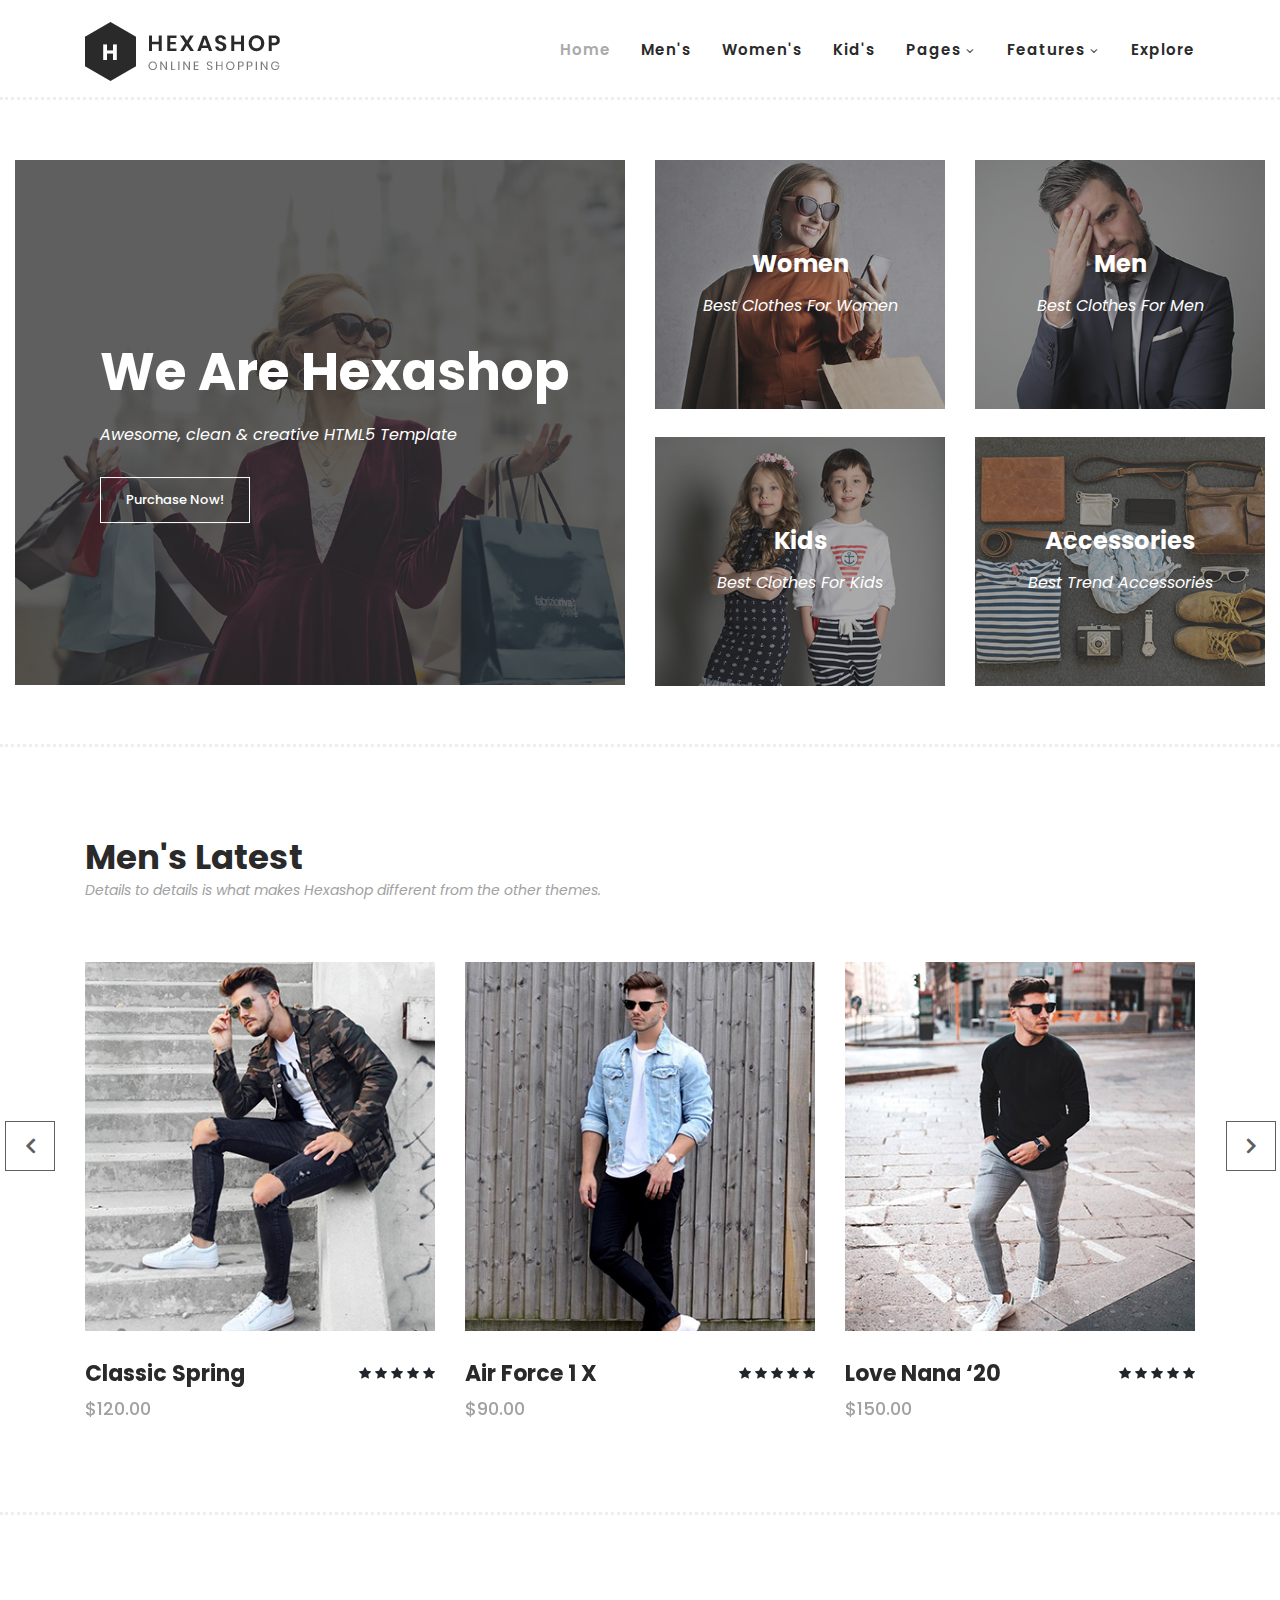
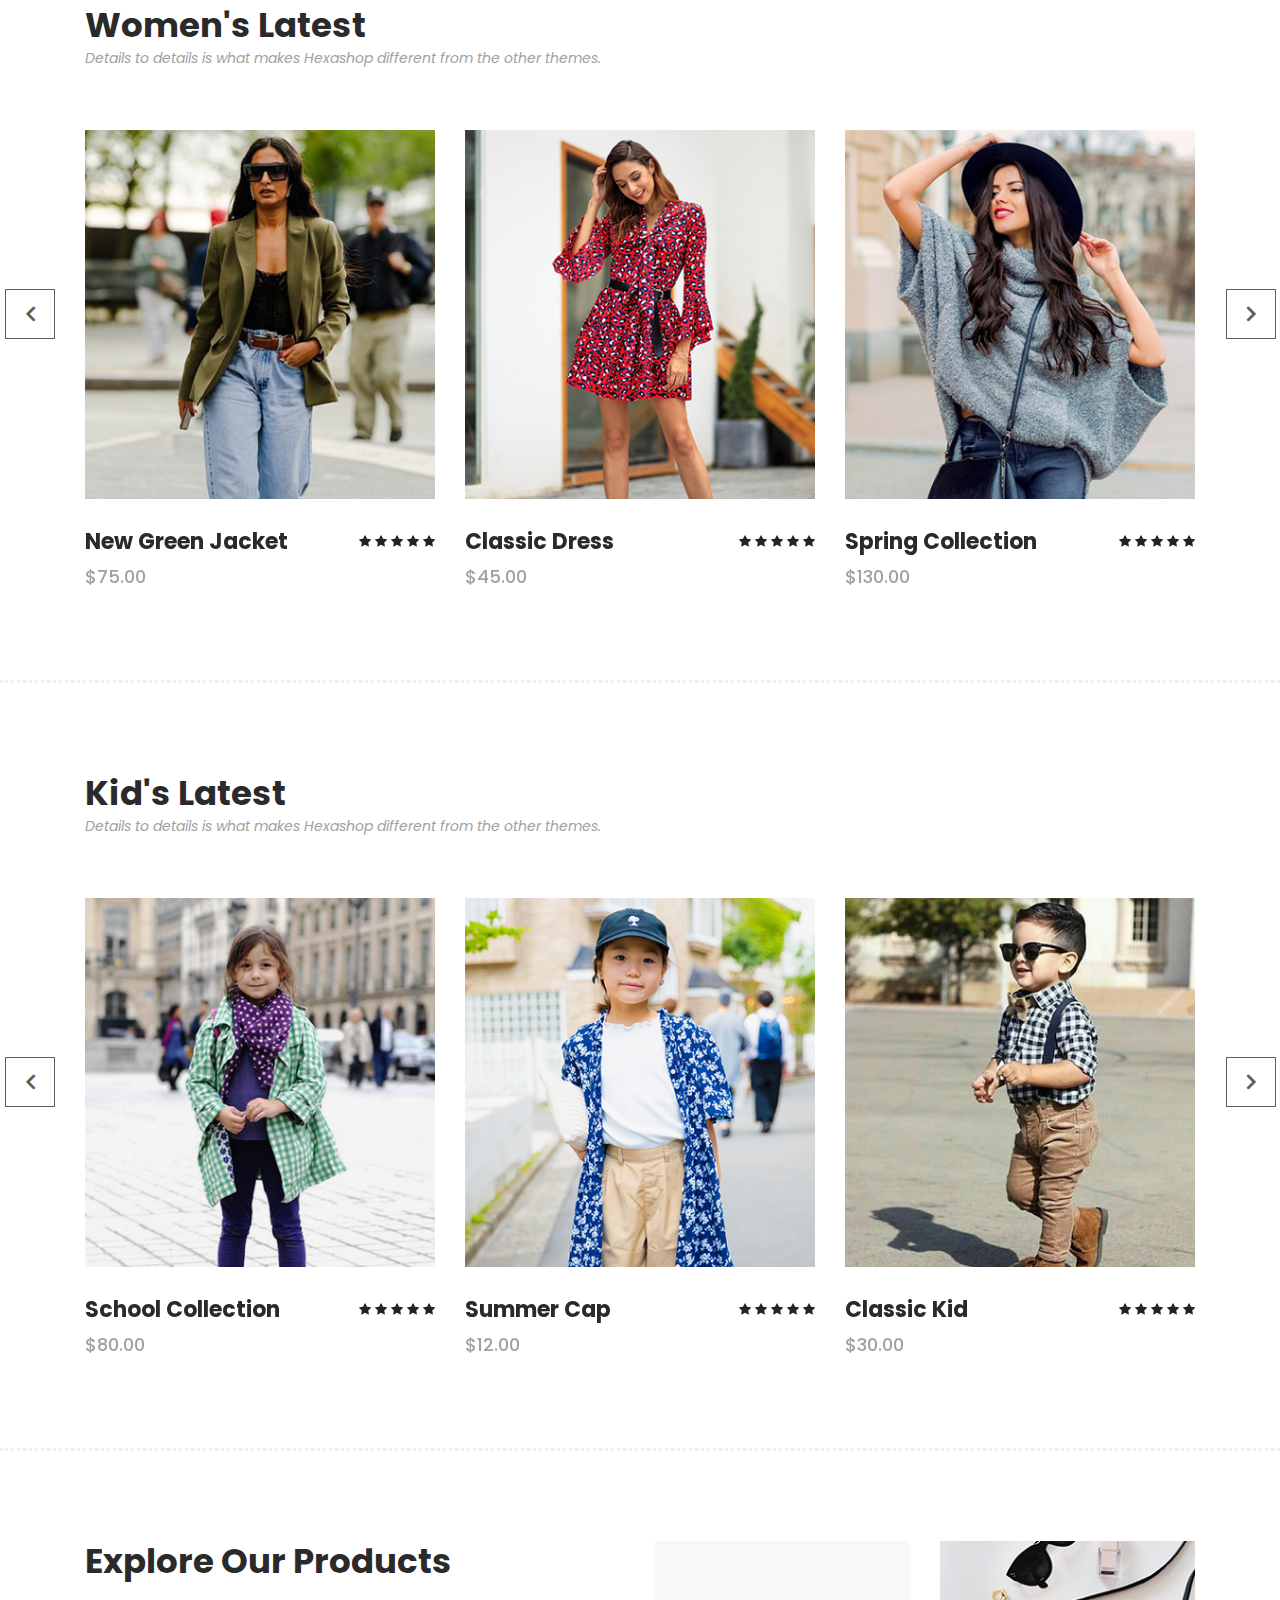
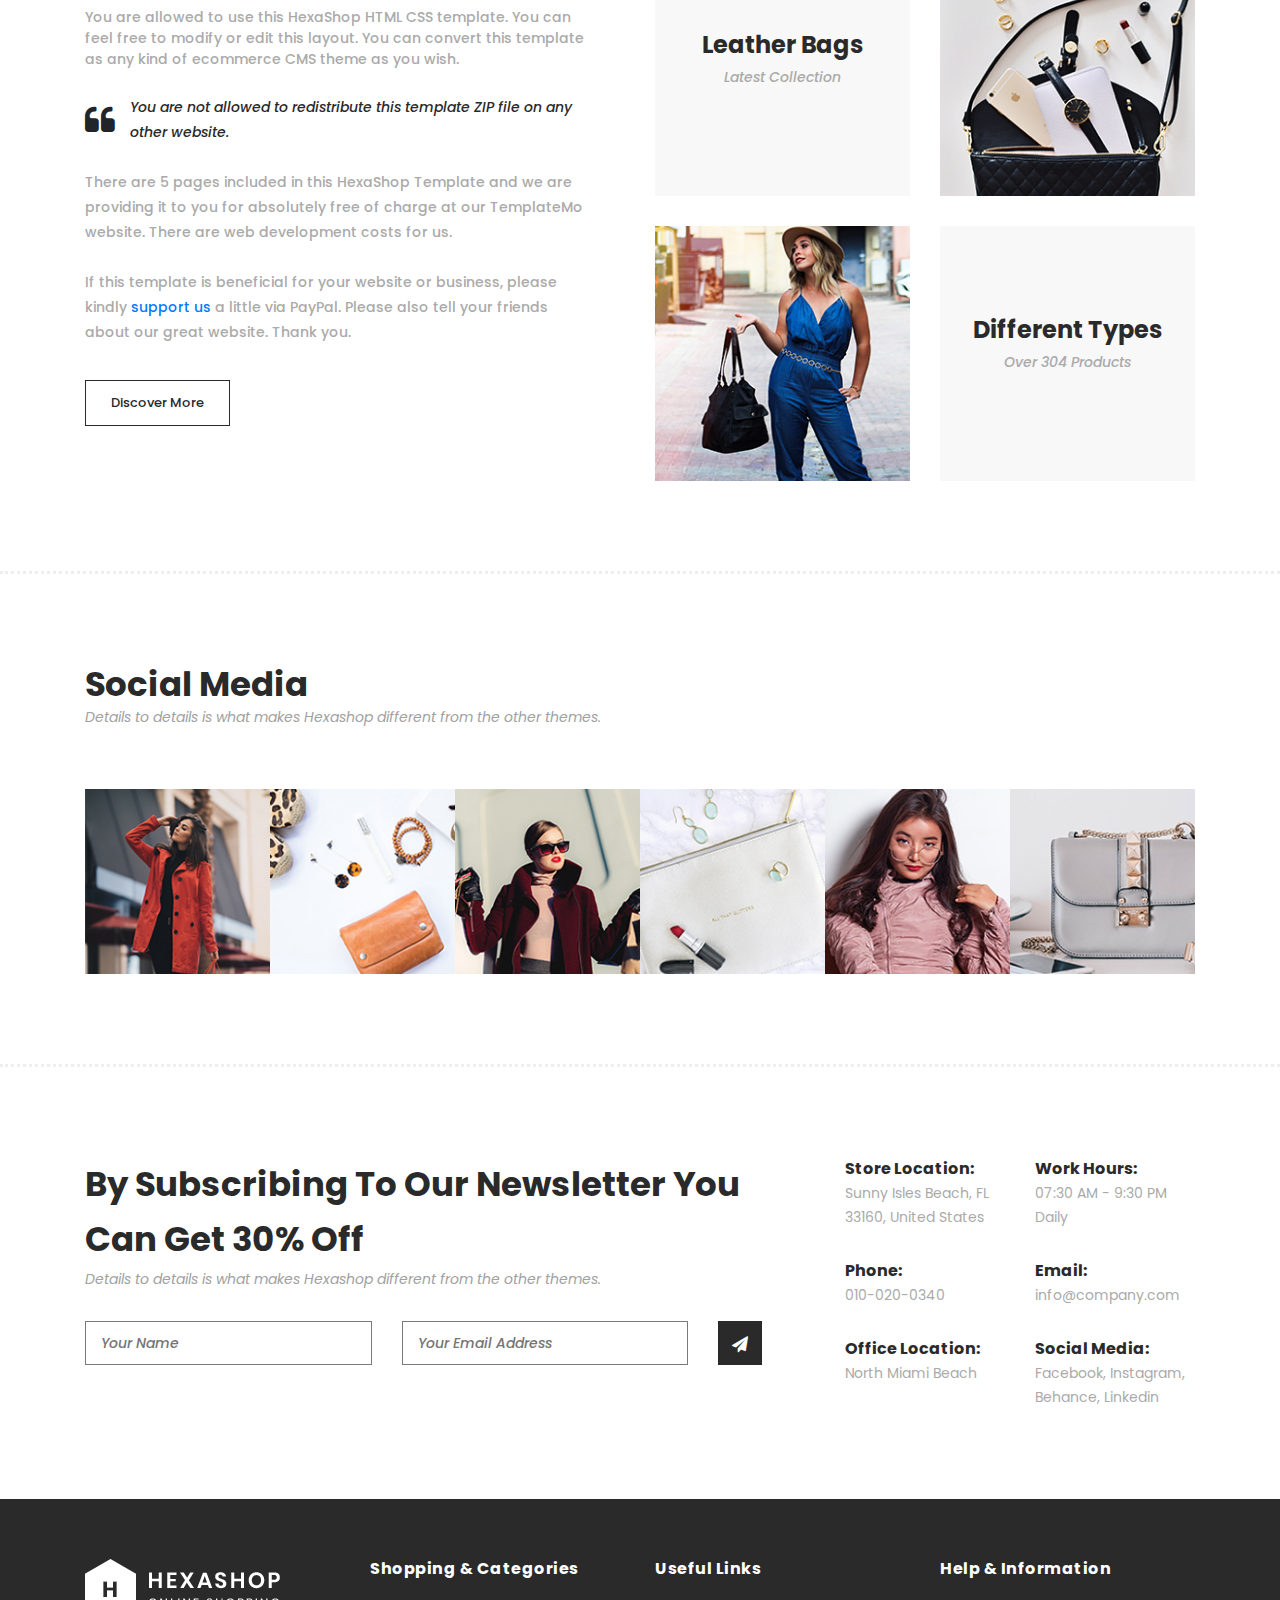
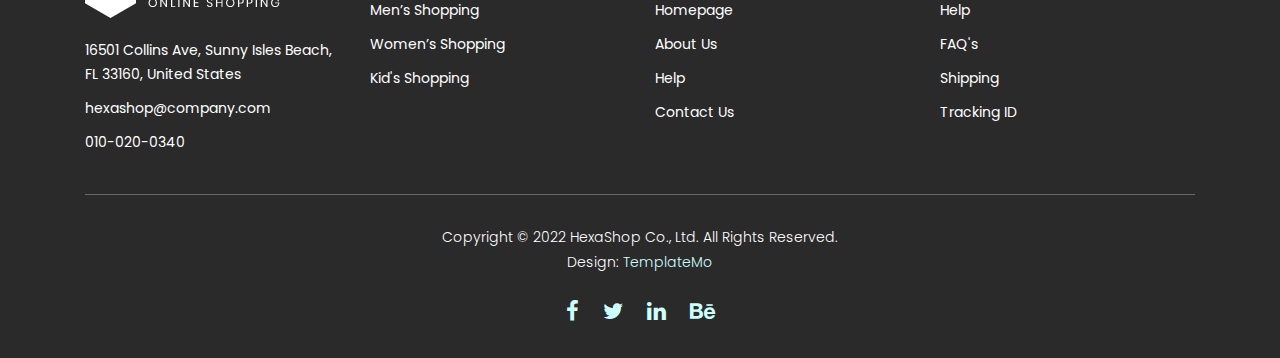
==== index.html @ 7d2a3f9d "first commit" ====
<!DOCTYPE html>
<html lang="en">

  <head>

    <meta charset="utf-8">
    <meta name="viewport" content="width=device-width, initial-scale=1, shrink-to-fit=no">
    <meta name="description" content="">
    <meta name="author" content="">
    <link href="https://fonts.googleapis.com/css?family=Poppins:100,200,300,400,500,600,700,800,900&display=swap" rel="stylesheet">

    <title>Hexashop Ecommerce HTML CSS Template</title>


    <!-- Additional CSS Files -->
    <link rel="stylesheet" type="text/css" href="assets/css/bootstrap.min.css">

    <link rel="stylesheet" type="text/css" href="assets/css/font-awesome.css">

    <link rel="stylesheet" href="assets/css/templatemo-hexashop.css">

    <link rel="stylesheet" href="assets/css/owl-carousel.css">

    <link rel="stylesheet" href="assets/css/lightbox.css">
<!--

TemplateMo 571 Hexashop

https://templatemo.com/tm-571-hexashop

-->
    </head>
    
    <body>
    
    <!-- ***** Preloader Start ***** -->
    <div id="preloader">
        <div class="jumper">
            <div></div>
            <div></div>
            <div></div>
        </div>
    </div>  
    <!-- ***** Preloader End ***** -->
    
    
    <!-- ***** Header Area Start ***** -->
    <header class="header-area header-sticky">
        <div class="container">
            <div class="row">
                <div class="col-12">
                    <nav class="main-nav">
                        <!-- ***** Logo Start ***** -->
                        <a href="index.html" class="logo">
                            <img src="assets/images/logo.png">
                        </a>
                        <!-- ***** Logo End ***** -->
                        <!-- ***** Menu Start ***** -->
                        <ul class="nav">
                            <li class="scroll-to-section"><a href="#top" class="active">Home</a></li>
                            <li class="scroll-to-section"><a href="#men">Men's</a></li>
                            <li class="scroll-to-section"><a href="#women">Women's</a></li>
                            <li class="scroll-to-section"><a href="#kids">Kid's</a></li>
                            <li class="submenu">
                                <a href="javascript:;">Pages</a>
                                <ul>
                                    <li><a href="about.html">About Us</a></li>
                                    <li><a href="products.html">Products</a></li>
                                    <li><a href="single-product.html">Single Product</a></li>
                                    <li><a href="contact.html">Contact Us</a></li>
                                </ul>
                            </li>
                            <li class="submenu">
                                <a href="javascript:;">Features</a>
                                <ul>
                                    <li><a href="#">Features Page 1</a></li>
                                    <li><a href="#">Features Page 2</a></li>
                                    <li><a href="#">Features Page 3</a></li>
                                    <li><a rel="nofollow" href="https://templatemo.com/page/4" target="_blank">Template Page 4</a></li>
                                </ul>
                            </li>
                            <li class="scroll-to-section"><a href="#explore">Explore</a></li>
                        </ul>        
                        <a class='menu-trigger'>
                            <span>Menu</span>
                        </a>
                        <!-- ***** Menu End ***** -->
                    </nav>
                </div>
            </div>
        </div>
    </header>
    <!-- ***** Header Area End ***** -->

    <!-- ***** Main Banner Area Start ***** -->
    <div class="main-banner" id="top">
        <div class="container-fluid">
            <div class="row">
                <div class="col-lg-6">
                    <div class="left-content">
                        <div class="thumb">
                            <div class="inner-content">
                                <h4>We Are Hexashop</h4>
                                <span>Awesome, clean &amp; creative HTML5 Template</span>
                                <div class="main-border-button">
                                    <a href="#">Purchase Now!</a>
                                </div>
                            </div>
                            <img src="assets/images/left-banner-image.jpg" alt="">
                        </div>
                    </div>
                </div>
                <div class="col-lg-6">
                    <div class="right-content">
                        <div class="row">
                            <div class="col-lg-6">
                                <div class="right-first-image">
                                    <div class="thumb">
                                        <div class="inner-content">
                                            <h4>Women</h4>
                                            <span>Best Clothes For Women</span>
                                        </div>
                                        <div class="hover-content">
                                            <div class="inner">
                                                <h4>Women</h4>
                                                <p>Lorem ipsum dolor sit amet, conservisii ctetur adipiscing elit incid.</p>
                                                <div class="main-border-button">
                                                    <a href="#">Discover More</a>
                                                </div>
                                            </div>
                                        </div>
                                        <img src="assets/images/baner-right-image-01.jpg">
                                    </div>
                                </div>
                            </div>
                            <div class="col-lg-6">
                                <div class="right-first-image">
                                    <div class="thumb">
                                        <div class="inner-content">
                                            <h4>Men</h4>
                                            <span>Best Clothes For Men</span>
                                        </div>
                                        <div class="hover-content">
                                            <div class="inner">
                                                <h4>Men</h4>
                                                <p>Lorem ipsum dolor sit amet, conservisii ctetur adipiscing elit incid.</p>
                                                <div class="main-border-button">
                                                    <a href="#">Discover More</a>
                                                </div>
                                            </div>
                                        </div>
                                        <img src="assets/images/baner-right-image-02.jpg">
                                    </div>
                                </div>
                            </div>
                            <div class="col-lg-6">
                                <div class="right-first-image">
                                    <div class="thumb">
                                        <div class="inner-content">
                                            <h4>Kids</h4>
                                            <span>Best Clothes For Kids</span>
                                        </div>
                                        <div class="hover-content">
                                            <div class="inner">
                                                <h4>Kids</h4>
                                                <p>Lorem ipsum dolor sit amet, conservisii ctetur adipiscing elit incid.</p>
                                                <div class="main-border-button">
                                                    <a href="#">Discover More</a>
                                                </div>
                                            </div>
                                        </div>
                                        <img src="assets/images/baner-right-image-03.jpg">
                                    </div>
                                </div>
                            </div>
                            <div class="col-lg-6">
                                <div class="right-first-image">
                                    <div class="thumb">
                                        <div class="inner-content">
                                            <h4>Accessories</h4>
                                            <span>Best Trend Accessories</span>
                                        </div>
                                        <div class="hover-content">
                                            <div class="inner">
                                                <h4>Accessories</h4>
                                                <p>Lorem ipsum dolor sit amet, conservisii ctetur adipiscing elit incid.</p>
                                                <div class="main-border-button">
                                                    <a href="#">Discover More</a>
                                                </div>
                                            </div>
                                        </div>
                                        <img src="assets/images/baner-right-image-04.jpg">
                                    </div>
                                </div>
                            </div>
                        </div>
                    </div>
                </div>
            </div>
        </div>
    </div>
    <!-- ***** Main Banner Area End ***** -->

    <!-- ***** Men Area Starts ***** -->
    <section class="section" id="men">
        <div class="container">
            <div class="row">
                <div class="col-lg-6">
                    <div class="section-heading">
                        <h2>Men's Latest</h2>
                        <span>Details to details is what makes Hexashop different from the other themes.</span>
                    </div>
                </div>
            </div>
        </div>
        <div class="container">
            <div class="row">
                <div class="col-lg-12">
                    <div class="men-item-carousel">
                        <div class="owl-men-item owl-carousel">
                            <div class="item">
                                <div class="thumb">
                                    <div class="hover-content">
                                        <ul>
                                            <li><a href="single-product.html"><i class="fa fa-eye"></i></a></li>
                                            <li><a href="single-product.html"><i class="fa fa-star"></i></a></li>
                                            <li><a href="single-product.html"><i class="fa fa-shopping-cart"></i></a></li>
                                        </ul>
                                    </div>
                                    <img src="assets/images/men-01.jpg" alt="">
                                </div>
                                <div class="down-content">
                                    <h4>Classic Spring</h4>
                                    <span>$120.00</span>
                                    <ul class="stars">
                                        <li><i class="fa fa-star"></i></li>
                                        <li><i class="fa fa-star"></i></li>
                                        <li><i class="fa fa-star"></i></li>
                                        <li><i class="fa fa-star"></i></li>
                                        <li><i class="fa fa-star"></i></li>
                                    </ul>
                                </div>
                            </div>
                            <div class="item">
                                <div class="thumb">
                                    <div class="hover-content">
                                        <ul>
                                            <li><a href="single-product.html"><i class="fa fa-eye"></i></a></li>
                                            <li><a href="single-product.html"><i class="fa fa-star"></i></a></li>
                                            <li><a href="single-product.html"><i class="fa fa-shopping-cart"></i></a></li>
                                        </ul>
                                    </div>
                                    <img src="assets/images/men-02.jpg" alt="">
                                </div>
                                <div class="down-content">
                                    <h4>Air Force 1 X</h4>
                                    <span>$90.00</span>
                                    <ul class="stars">
                                        <li><i class="fa fa-star"></i></li>
                                        <li><i class="fa fa-star"></i></li>
                                        <li><i class="fa fa-star"></i></li>
                                        <li><i class="fa fa-star"></i></li>
                                        <li><i class="fa fa-star"></i></li>
                                    </ul>
                                </div>
                            </div>
                            <div class="item">
                                <div class="thumb">
                                    <div class="hover-content">
                                        <ul>
                                            <li><a href="single-product.html"><i class="fa fa-eye"></i></a></li>
                                            <li><a href="single-product.html"><i class="fa fa-star"></i></a></li>
                                            <li><a href="single-product.html"><i class="fa fa-shopping-cart"></i></a></li>
                                        </ul>
                                    </div>
                                    <img src="assets/images/men-03.jpg" alt="">
                                </div>
                                <div class="down-content">
                                    <h4>Love Nana ‘20</h4>
                                    <span>$150.00</span>
                                    <ul class="stars">
                                        <li><i class="fa fa-star"></i></li>
                                        <li><i class="fa fa-star"></i></li>
                                        <li><i class="fa fa-star"></i></li>
                                        <li><i class="fa fa-star"></i></li>
                                        <li><i class="fa fa-star"></i></li>
                                    </ul>
                                </div>
                            </div>
                            <div class="item">
                                <div class="thumb">
                                    <div class="hover-content">
                                        <ul>
                                            <li><a href="single-product.html"><i class="fa fa-eye"></i></a></li>
                                            <li><a href="single-product.html"><i class="fa fa-star"></i></a></li>
                                            <li><a href="single-product.html"><i class="fa fa-shopping-cart"></i></a></li>
                                        </ul>
                                    </div>
                                    <img src="assets/images/men-01.jpg" alt="">
                                </div>
                                <div class="down-content">
                                    <h4>Classic Spring</h4>
                                    <span>$120.00</span>
                                    <ul class="stars">
                                        <li><i class="fa fa-star"></i></li>
                                        <li><i class="fa fa-star"></i></li>
                                        <li><i class="fa fa-star"></i></li>
                                        <li><i class="fa fa-star"></i></li>
                                        <li><i class="fa fa-star"></i></li>
                                    </ul>
                                </div>
                            </div>
                        </div>
                    </div>
                </div>
            </div>
        </div>
    </section>
    <!-- ***** Men Area Ends ***** -->

    <!-- ***** Women Area Starts ***** -->
    <section class="section" id="women">
        <div class="container">
            <div class="row">
                <div class="col-lg-6">
                    <div class="section-heading">
                        <h2>Women's Latest</h2>
                        <span>Details to details is what makes Hexashop different from the other themes.</span>
                    </div>
                </div>
            </div>
        </div>
        <div class="container">
            <div class="row">
                <div class="col-lg-12">
                    <div class="women-item-carousel">
                        <div class="owl-women-item owl-carousel">
                            <div class="item">
                                <div class="thumb">
                                    <div class="hover-content">
                                        <ul>
                                            <li><a href="single-product.html"><i class="fa fa-eye"></i></a></li>
                                            <li><a href="single-product.html"><i class="fa fa-star"></i></a></li>
                                            <li><a href="single-product.html"><i class="fa fa-shopping-cart"></i></a></li>
                                        </ul>
                                    </div>
                                    <img src="assets/images/women-01.jpg" alt="">
                                </div>
                                <div class="down-content">
                                    <h4>New Green Jacket</h4>
                                    <span>$75.00</span>
                                    <ul class="stars">
                                        <li><i class="fa fa-star"></i></li>
                                        <li><i class="fa fa-star"></i></li>
                                        <li><i class="fa fa-star"></i></li>
                                        <li><i class="fa fa-star"></i></li>
                                        <li><i class="fa fa-star"></i></li>
                                    </ul>
                                </div>
                            </div>
                            <div class="item">
                                <div class="thumb">
                                    <div class="hover-content">
                                        <ul>
                                            <li><a href="single-product.html"><i class="fa fa-eye"></i></a></li>
                                            <li><a href="single-product.html"><i class="fa fa-star"></i></a></li>
                                            <li><a href="single-product.html"><i class="fa fa-shopping-cart"></i></a></li>
                                        </ul>
                                    </div>
                                    <img src="assets/images/women-02.jpg" alt="">
                                </div>
                                <div class="down-content">
                                    <h4>Classic Dress</h4>
                                    <span>$45.00</span>
                                    <ul class="stars">
                                        <li><i class="fa fa-star"></i></li>
                                        <li><i class="fa fa-star"></i></li>
                                        <li><i class="fa fa-star"></i></li>
                                        <li><i class="fa fa-star"></i></li>
                                        <li><i class="fa fa-star"></i></li>
                                    </ul>
                                </div>
                            </div>
                            <div class="item">
                                <div class="thumb">
                                    <div class="hover-content">
                                        <ul>
                                            <li><a href="single-product.html"><i class="fa fa-eye"></i></a></li>
                                            <li><a href="single-product.html"><i class="fa fa-star"></i></a></li>
                                            <li><a href="single-product.html"><i class="fa fa-shopping-cart"></i></a></li>
                                        </ul>
                                    </div>
                                    <img src="assets/images/women-03.jpg" alt="">
                                </div>
                                <div class="down-content">
                                    <h4>Spring Collection</h4>
                                    <span>$130.00</span>
                                    <ul class="stars">
                                        <li><i class="fa fa-star"></i></li>
                                        <li><i class="fa fa-star"></i></li>
                                        <li><i class="fa fa-star"></i></li>
                                        <li><i class="fa fa-star"></i></li>
                                        <li><i class="fa fa-star"></i></li>
                                    </ul>
                                </div>
                            </div>
                            <div class="item">
                                <div class="thumb">
                                    <div class="hover-content">
                                        <ul>
                                            <li><a href="single-product.html"><i class="fa fa-eye"></i></a></li>
                                            <li><a href="single-product.html"><i class="fa fa-star"></i></a></li>
                                            <li><a href="single-product.html"><i class="fa fa-shopping-cart"></i></a></li>
                                        </ul>
                                    </div>
                                    <img src="assets/images/women-01.jpg" alt="">
                                </div>
                                <div class="down-content">
                                    <h4>Classic Spring</h4>
                                    <span>$120.00</span>
                                    <ul class="stars">
                                        <li><i class="fa fa-star"></i></li>
                                        <li><i class="fa fa-star"></i></li>
                                        <li><i class="fa fa-star"></i></li>
                                        <li><i class="fa fa-star"></i></li>
                                        <li><i class="fa fa-star"></i></li>
                                    </ul>
                                </div>
                            </div>
                        </div>
                    </div>
                </div>
            </div>
        </div>
    </section>
    <!-- ***** Women Area Ends ***** -->

    <!-- ***** Kids Area Starts ***** -->
    <section class="section" id="kids">
        <div class="container">
            <div class="row">
                <div class="col-lg-6">
                    <div class="section-heading">
                        <h2>Kid's Latest</h2>
                        <span>Details to details is what makes Hexashop different from the other themes.</span>
                    </div>
                </div>
            </div>
        </div>
        <div class="container">
            <div class="row">
                <div class="col-lg-12">
                    <div class="kid-item-carousel">
                        <div class="owl-kid-item owl-carousel">
                            <div class="item">
                                <div class="thumb">
                                    <div class="hover-content">
                                        <ul>
                                            <li><a href="single-product.html"><i class="fa fa-eye"></i></a></li>
                                            <li><a href="single-product.html"><i class="fa fa-star"></i></a></li>
                                            <li><a href="single-product.html"><i class="fa fa-shopping-cart"></i></a></li>
                                        </ul>
                                    </div>
                                    <img src="assets/images/kid-01.jpg" alt="">
                                </div>
                                <div class="down-content">
                                    <h4>School Collection</h4>
                                    <span>$80.00</span>
                                    <ul class="stars">
                                        <li><i class="fa fa-star"></i></li>
                                        <li><i class="fa fa-star"></i></li>
                                        <li><i class="fa fa-star"></i></li>
                                        <li><i class="fa fa-star"></i></li>
                                        <li><i class="fa fa-star"></i></li>
                                    </ul>
                                </div>
                            </div>
                            <div class="item">
                                <div class="thumb">
                                    <div class="hover-content">
                                        <ul>
                                            <li><a href="single-product.html"><i class="fa fa-eye"></i></a></li>
                                            <li><a href="single-product.html"><i class="fa fa-star"></i></a></li>
                                            <li><a href="single-product.html"><i class="fa fa-shopping-cart"></i></a></li>
                                        </ul>
                                    </div>
                                    <img src="assets/images/kid-02.jpg" alt="">
                                </div>
                                <div class="down-content">
                                    <h4>Summer Cap</h4>
                                    <span>$12.00</span>
                                    <ul class="stars">
                                        <li><i class="fa fa-star"></i></li>
                                        <li><i class="fa fa-star"></i></li>
                                        <li><i class="fa fa-star"></i></li>
                                        <li><i class="fa fa-star"></i></li>
                                        <li><i class="fa fa-star"></i></li>
                                    </ul>
                                </div>
                            </div>
                            <div class="item">
                                <div class="thumb">
                                    <div class="hover-content">
                                        <ul>
                                            <li><a href="single-product.html"><i class="fa fa-eye"></i></a></li>
                                            <li><a href="single-product.html"><i class="fa fa-star"></i></a></li>
                                            <li><a href="single-product.html"><i class="fa fa-shopping-cart"></i></a></li>
                                        </ul>
                                    </div>
                                    <img src="assets/images/kid-03.jpg" alt="">
                                </div>
                                <div class="down-content">
                                    <h4>Classic Kid</h4>
                                    <span>$30.00</span>
                                    <ul class="stars">
                                        <li><i class="fa fa-star"></i></li>
                                        <li><i class="fa fa-star"></i></li>
                                        <li><i class="fa fa-star"></i></li>
                                        <li><i class="fa fa-star"></i></li>
                                        <li><i class="fa fa-star"></i></li>
                                    </ul>
                                </div>
                            </div>
                            <div class="item">
                                <div class="thumb">
                                    <div class="hover-content">
                                        <ul>
                                            <li><a href="single-product.html"><i class="fa fa-eye"></i></a></li>
                                            <li><a href="single-product.html"><i class="fa fa-star"></i></a></li>
                                            <li><a href="single-product.html"><i class="fa fa-shopping-cart"></i></a></li>
                                        </ul>
                                    </div>
                                    <img src="assets/images/kid-01.jpg" alt="">
                                </div>
                                <div class="down-content">
                                    <h4>Classic Spring</h4>
                                    <span>$120.00</span>
                                    <ul class="stars">
                                        <li><i class="fa fa-star"></i></li>
                                        <li><i class="fa fa-star"></i></li>
                                        <li><i class="fa fa-star"></i></li>
                                        <li><i class="fa fa-star"></i></li>
                                        <li><i class="fa fa-star"></i></li>
                                    </ul>
                                </div>
                            </div>
                        </div>
                    </div>
                </div>
            </div>
        </div>
    </section>
    <!-- ***** Kids Area Ends ***** -->

    <!-- ***** Explore Area Starts ***** -->
    <section class="section" id="explore">
        <div class="container">
            <div class="row">
                <div class="col-lg-6">
                    <div class="left-content">
                        <h2>Explore Our Products</h2>
                        <span>You are allowed to use this HexaShop HTML CSS template. You can feel free to modify or edit this layout. You can convert this template as any kind of ecommerce CMS theme as you wish.</span>
                        <div class="quote">
                            <i class="fa fa-quote-left"></i><p>You are not allowed to redistribute this template ZIP file on any other website.</p>
                        </div>
                        <p>There are 5 pages included in this HexaShop Template and we are providing it to you for absolutely free of charge at our TemplateMo website. There are web development costs for us.</p>
                        <p>If this template is beneficial for your website or business, please kindly <a rel="nofollow" href="https://paypal.me/templatemo" target="_blank">support us</a> a little via PayPal. Please also tell your friends about our great website. Thank you.</p>
                        <div class="main-border-button">
                            <a href="products.html">Discover More</a>
                        </div>
                    </div>
                </div>
                <div class="col-lg-6">
                    <div class="right-content">
                        <div class="row">
                            <div class="col-lg-6">
                                <div class="leather">
                                    <h4>Leather Bags</h4>
                                    <span>Latest Collection</span>
                                </div>
                            </div>
                            <div class="col-lg-6">
                                <div class="first-image">
                                    <img src="assets/images/explore-image-01.jpg" alt="">
                                </div>
                            </div>
                            <div class="col-lg-6">
                                <div class="second-image">
                                    <img src="assets/images/explore-image-02.jpg" alt="">
                                </div>
                            </div>
                            <div class="col-lg-6">
                                <div class="types">
                                    <h4>Different Types</h4>
                                    <span>Over 304 Products</span>
                                </div>
                            </div>
                        </div>
                    </div>
                </div>
            </div>
        </div>
    </section>
    <!-- ***** Explore Area Ends ***** -->

    <!-- ***** Social Area Starts ***** -->
    <section class="section" id="social">
        <div class="container">
            <div class="row">
                <div class="col-lg-12">
                    <div class="section-heading">
                        <h2>Social Media</h2>
                        <span>Details to details is what makes Hexashop different from the other themes.</span>
                    </div>
                </div>
            </div>
        </div>
        <div class="container">
            <div class="row images">
                <div class="col-2">
                    <div class="thumb">
                        <div class="icon">
                            <a href="http://instagram.com">
                                <h6>Fashion</h6>
                                <i class="fa fa-instagram"></i>
                            </a>
                        </div>
                        <img src="assets/images/instagram-01.jpg" alt="">
                    </div>
                </div>
                <div class="col-2">
                    <div class="thumb">
                        <div class="icon">
                            <a href="http://instagram.com">
                                <h6>New</h6>
                                <i class="fa fa-instagram"></i>
                            </a>
                        </div>
                        <img src="assets/images/instagram-02.jpg" alt="">
                    </div>
                </div>
                <div class="col-2">
                    <div class="thumb">
                        <div class="icon">
                            <a href="http://instagram.com">
                                <h6>Brand</h6>
                                <i class="fa fa-instagram"></i>
                            </a>
                        </div>
                        <img src="assets/images/instagram-03.jpg" alt="">
                    </div>
                </div>
                <div class="col-2">
                    <div class="thumb">
                        <div class="icon">
                            <a href="http://instagram.com">
                                <h6>Makeup</h6>
                                <i class="fa fa-instagram"></i>
                            </a>
                        </div>
                        <img src="assets/images/instagram-04.jpg" alt="">
                    </div>
                </div>
                <div class="col-2">
                    <div class="thumb">
                        <div class="icon">
                            <a href="http://instagram.com">
                                <h6>Leather</h6>
                                <i class="fa fa-instagram"></i>
                            </a>
                        </div>
                        <img src="assets/images/instagram-05.jpg" alt="">
                    </div>
                </div>
                <div class="col-2">
                    <div class="thumb">
                        <div class="icon">
                            <a href="http://instagram.com">
                                <h6>Bag</h6>
                                <i class="fa fa-instagram"></i>
                            </a>
                        </div>
                        <img src="assets/images/instagram-06.jpg" alt="">
                    </div>
                </div>
            </div>
        </div>
    </section>
    <!-- ***** Social Area Ends ***** -->

    <!-- ***** Subscribe Area Starts ***** -->
    <div class="subscribe">
        <div class="container">
            <div class="row">
                <div class="col-lg-8">
                    <div class="section-heading">
                        <h2>By Subscribing To Our Newsletter You Can Get 30% Off</h2>
                        <span>Details to details is what makes Hexashop different from the other themes.</span>
                    </div>
                    <form id="subscribe" action="" method="get">
                        <div class="row">
                          <div class="col-lg-5">
                            <fieldset>
                              <input name="name" type="text" id="name" placeholder="Your Name" required="">
                            </fieldset>
                          </div>
                          <div class="col-lg-5">
                            <fieldset>
                              <input name="email" type="text" id="email" pattern="[^ @]*@[^ @]*" placeholder="Your Email Address" required="">
                            </fieldset>
                          </div>
                          <div class="col-lg-2">
                            <fieldset>
                              <button type="submit" id="form-submit" class="main-dark-button"><i class="fa fa-paper-plane"></i></button>
                            </fieldset>
                          </div>
                        </div>
                    </form>
                </div>
                <div class="col-lg-4">
                    <div class="row">
                        <div class="col-6">
                            <ul>
                                <li>Store Location:<br><span>Sunny Isles Beach, FL 33160, United States</span></li>
                                <li>Phone:<br><span>010-020-0340</span></li>
                                <li>Office Location:<br><span>North Miami Beach</span></li>
                            </ul>
                        </div>
                        <div class="col-6">
                            <ul>
                                <li>Work Hours:<br><span>07:30 AM - 9:30 PM Daily</span></li>
                                <li>Email:<br><span>info@company.com</span></li>
                                <li>Social Media:<br><span><a href="#">Facebook</a>, <a href="#">Instagram</a>, <a href="#">Behance</a>, <a href="#">Linkedin</a></span></li>
                            </ul>
                        </div>
                    </div>
                </div>
            </div>
        </div>
    </div>
    <!-- ***** Subscribe Area Ends ***** -->
    
    <!-- ***** Footer Start ***** -->
    <footer>
        <div class="container">
            <div class="row">
                <div class="col-lg-3">
                    <div class="first-item">
                        <div class="logo">
                            <img src="assets/images/white-logo.png" alt="hexashop ecommerce templatemo">
                        </div>
                        <ul>
                            <li><a href="#">16501 Collins Ave, Sunny Isles Beach, FL 33160, United States</a></li>
                            <li><a href="#">hexashop@company.com</a></li>
                            <li><a href="#">010-020-0340</a></li>
                        </ul>
                    </div>
                </div>
                <div class="col-lg-3">
                    <h4>Shopping &amp; Categories</h4>
                    <ul>
                        <li><a href="#">Men’s Shopping</a></li>
                        <li><a href="#">Women’s Shopping</a></li>
                        <li><a href="#">Kid's Shopping</a></li>
                    </ul>
                </div>
                <div class="col-lg-3">
                    <h4>Useful Links</h4>
                    <ul>
                        <li><a href="#">Homepage</a></li>
                        <li><a href="#">About Us</a></li>
                        <li><a href="#">Help</a></li>
                        <li><a href="#">Contact Us</a></li>
                    </ul>
                </div>
                <div class="col-lg-3">
                    <h4>Help &amp; Information</h4>
                    <ul>
                        <li><a href="#">Help</a></li>
                        <li><a href="#">FAQ's</a></li>
                        <li><a href="#">Shipping</a></li>
                        <li><a href="#">Tracking ID</a></li>
                    </ul>
                </div>
                <div class="col-lg-12">
                    <div class="under-footer">
                        <p>Copyright © 2022 HexaShop Co., Ltd. All Rights Reserved. 
                        
                        <br>Design: <a href="https://templatemo.com" target="_parent" title="free css templates">TemplateMo</a></p>
                        <ul>
                            <li><a href="#"><i class="fa fa-facebook"></i></a></li>
                            <li><a href="#"><i class="fa fa-twitter"></i></a></li>
                            <li><a href="#"><i class="fa fa-linkedin"></i></a></li>
                            <li><a href="#"><i class="fa fa-behance"></i></a></li>
                        </ul>
                    </div>
                </div>
            </div>
        </div>
    </footer>
    

    <!-- jQuery -->
    <script src="assets/js/jquery-2.1.0.min.js"></script>

    <!-- Bootstrap -->
    <script src="assets/js/popper.js"></script>
    <script src="assets/js/bootstrap.min.js"></script>

    <!-- Plugins -->
    <script src="assets/js/owl-carousel.js"></script>
    <script src="assets/js/accordions.js"></script>
    <script src="assets/js/datepicker.js"></script>
    <script src="assets/js/scrollreveal.min.js"></script>
    <script src="assets/js/waypoints.min.js"></script>
    <script src="assets/js/jquery.counterup.min.js"></script>
    <script src="assets/js/imgfix.min.js"></script> 
    <script src="assets/js/slick.js"></script> 
    <script src="assets/js/lightbox.js"></script> 
    <script src="assets/js/isotope.js"></script> 
    
    <!-- Global Init -->
    <script src="assets/js/custom.js"></script>

    <script>

        $(function() {
            var selectedClass = "";
            $("p").click(function(){
            selectedClass = $(this).attr("data-rel");
            $("#portfolio").fadeTo(50, 0.1);
                $("#portfolio div").not("."+selectedClass).fadeOut();
            setTimeout(function() {
              $("."+selectedClass).fadeIn();
              $("#portfolio").fadeTo(50, 1);
            }, 500);
                
            });
        });

    </script>

  </body>
</html>
---- assets/css/templatemo-hexashop.css ----
/*

TemplateMo 571 Hexashop

https://templatemo.com/tm-571-hexashop

*/

/* ---------------------------------------------
Table of contents
------------------------------------------------
01. font & reset css
02. reset
03. global styles
04. header
05. banner
06. features
07. testimonials
08. contact
09. footer
10. preloader
11. search
12. portfolio

--------------------------------------------- */
/* 
---------------------------------------------
font & reset css
--------------------------------------------- 
*/
@import url("https://fonts.googleapis.com/css?family=Poppins:100,200,300,400,500,600,700,800,900");
/* 
---------------------------------------------
reset
--------------------------------------------- 
*/
html, body, div, span, applet, object, iframe, h1, h2, h3, h4, h5, h6, p, blockquote, div
pre, a, abbr, acronym, address, big, cite, code, del, dfn, em, font, img, ins, kbd, q,
s, samp, small, strike, strong, sub, sup, tt, var, b, u, i, center, dl, dt, dd, ol, ul, li,
figure, header, nav, section, article, aside, footer, figcaption {
  margin: 0;
  padding: 0;
  border: 0;
  outline: 0;
}

.clearfix:after {
  content: ".";
  display: block;
  clear: both;
  visibility: hidden;
  line-height: 0;
  height: 0;
}

.clearfix {
  display: inline-block;
}

html[xmlns] .clearfix {
  display: block;
}

* html .clearfix {
  height: 1%;
}

ul, li {
  padding: 0;
  margin: 0;
  list-style: none;
}

header, nav, section, article, aside, footer, hgroup {
  display: block;
}

* {
  box-sizing: border-box;
}

html, body {
  font-family: 'Poppins', sans-serif;
  font-weight: 400;
  background-color: #fff;
  font-size: 16px;
  -ms-text-size-adjust: 100%;
  -webkit-font-smoothing: antialiased;
  -moz-osx-font-smoothing: grayscale;
}

a {
  text-decoration: none !important;
}

h1, h2, h3, h4, h5, h6 {
  margin-top: 0px;
  margin-bottom: 0px;
}

ul {
  margin-bottom: 0px;
}

p {
  font-size: 14px;
  line-height: 25px;
  color: #2a2a2a;
}

/* 
---------------------------------------------
global styles
--------------------------------------------- 
*/
html,
body {
  background: #fff;
  font-family: 'Poppins', sans-serif;
}

::selection {
  background: #2a2a2a;
  color: #fff;
}

::-moz-selection {
  background: #2a2a2a;
  color: #fff;
}

@media (max-width: 991px) {
  html, body {
    overflow-x: hidden;
  }
  .mobile-top-fix {
    margin-top: 30px;
    margin-bottom: 0px;
  }
  .mobile-bottom-fix {
    margin-bottom: 30px;
  }
  .mobile-bottom-fix-big {
    margin-bottom: 60px;
  }
}

.main-border-button a {
  font-size: 13px;
  color: #fff;
  border: 1px solid #fff;
  padding: 12px 25px;
  display: inline-block;
  font-weight: 500;
  transition: all .3s;
}

.main-border-button a:hover {
  background-color: #fff;
  color: #2a2a2a;
}

.main-white-button a {
  font-size: 13px;
  color: #2a2a2a;
  background-color: #fff;
  padding: 12px 25px;
  display: inline-block;
  border-radius: 3px;
  font-weight: 600;
  transition: all .3s;
}

.main-white-button a:hover {
  opacity: 0.9;
}

.main-text-button a {
  font-size: 13px;
  color: #fff;
  font-weight: 600;
  transition: all .3s;
}

.main-text-button a:hover {
  opacity: 0.9;
}

.section-heading h2 {
  font-size: 34px;
  font-weight: 700;
  color: #2a2a2a;
}

.section-heading span {
  font-size: 14px;
  color: #a1a1a1;
  font-style: italic;
  font-weight: 400;
}



/* 
---------------------------------------------
header
--------------------------------------------- 
*/

.background-header {
  border-bottom: none !important;
  background-color: #fff;
  height: 80px!important;
  position: fixed!important;
  top: 0px;
  left: 0px;
  right: 0px;
  box-shadow: 0px 0px 10px rgba(0,0,0,0.15)!important;
}

.background-header .logo,
.background-header .main-nav .nav li a {
  color: #1e1e1e!important;
}

.background-header .main-nav .nav li:hover a {
  color: #2a2a2a!important;
}

.background-header .nav li a.active {
  color: #2a2a2a!important;
}

.header-area {
  border-bottom: 3px dotted #eee;
  box-shadow: none;
  background-color: #fff;
  position: absolute;
  top: 0px;
  left: 0px;
  right: 0px;
  z-index: 100;
  height: 100px;
  -webkit-transition: all .5s ease 0s;
  -moz-transition: all .5s ease 0s;
  -o-transition: all .5s ease 0s;
  transition: all .5s ease 0s;
}

.header-area .main-nav {
  min-height: 80px;
  background: transparent;
}

.header-area .main-nav .logo {
  line-height: 100px;
  color: #fff;
  font-size: 28px;
  font-weight: 700;
  text-transform: uppercase;
  letter-spacing: 2px;
  float: left;
  -webkit-transition: all 0.3s ease 0s;
  -moz-transition: all 0.3s ease 0s;
  -o-transition: all 0.3s ease 0s;
  transition: all 0.3s ease 0s;
}

.background-header .main-nav .logo {
  line-height: 75px;
}

.background-header .nav {
  margin-top: 20px !important;
}

.header-area .main-nav .nav {
  float: right;
  margin-top: 30px;
  margin-right: 0px;
  background-color: transparent;
  -webkit-transition: all 0.3s ease 0s;
  -moz-transition: all 0.3s ease 0s;
  -o-transition: all 0.3s ease 0s;
  transition: all 0.3s ease 0s;
  position: relative;
  z-index: 999;
}

.header-area .main-nav .nav li {
  padding-left: 15px;
  padding-right: 15px;
}

.header-area .main-nav .nav li:last-child {
  padding-right: 0px;
}

.header-area .main-nav .nav li a {
  display: block;
  font-weight: 600;
  font-size: 15px;
  color: #2a2a2a;
  text-transform: capitalize;
  -webkit-transition: all 0.3s ease 0s;
  -moz-transition: all 0.3s ease 0s;
  -o-transition: all 0.3s ease 0s;
  transition: all 0.3s ease 0s;
  height: 40px;
  line-height: 40px;
  border: transparent;
  letter-spacing: 1px;
}

.header-area .main-nav .nav li a {
  color: #2a2a2a;
}

.header-area .main-nav .nav li:hover a,
.header-area .main-nav .nav li a.active {
  color: #aaa!important;
}

.background-header .main-nav .nav li:hover a,
.background-header .main-nav .nav li a.active {
  color: #aaa!important;
  opacity: 1;
}

.header-area .main-nav .nav li.submenu {
  position: relative;
  padding-right: 30px;
}

.header-area .main-nav .nav li.submenu:after {
  font-family: FontAwesome;
  content: "\f107";
  font-size: 12px;
  color: #2a2a2a;
  position: absolute;
  right: 18px;
  top: 12px;
}

.background-header .main-nav .nav li.submenu:after {
  color: #2a2a2a;
}

.header-area .main-nav .nav li.submenu ul {
  position: absolute;
  width: 200px;
  box-shadow: 0 2px 28px 0 rgba(0, 0, 0, 0.06);
  overflow: hidden;
  top: 50px;
  opacity: 0;
  transform: translateY(+2em);
  visibility: hidden;
  z-index: -1;
  transition: all 0.3s ease-in-out 0s, visibility 0s linear 0.3s, z-index 0s linear 0.01s;
}

.header-area .main-nav .nav li.submenu ul li {
  margin-left: 0px;
  padding-left: 0px;
  padding-right: 0px;
}

.header-area .main-nav .nav li.submenu ul li a {
  opacity: 1;
  display: block;
  background: #f7f7f7;
  color: #2a2a2a!important;
  padding-left: 20px;
  height: 40px;
  line-height: 40px;
  -webkit-transition: all 0.3s ease 0s;
  -moz-transition: all 0.3s ease 0s;
  -o-transition: all 0.3s ease 0s;
  transition: all 0.3s ease 0s;
  position: relative;
  font-size: 13px;
  font-weight: 400;
  border-bottom: 1px solid #eee;
}

.header-area .main-nav .nav li.submenu ul li a:hover {
  background: #fff;
  color: #aaa!important;
  padding-left: 25px;
}

.header-area .main-nav .nav li.submenu ul li a:hover:before {
  width: 3px;
}

.header-area .main-nav .nav li.submenu:hover ul {
  visibility: visible;
  opacity: 1;
  z-index: 1;
  transform: translateY(0%);
  transition-delay: 0s, 0s, 0.3s;
}

.header-area .main-nav .menu-trigger {
  cursor: pointer;
  display: block;
  position: absolute;
  top: 33px;
  width: 32px;
  height: 40px;
  text-indent: -9999em;
  z-index: 99;
  right: 40px;
  display: none;
}

.background-header .main-nav .menu-trigger {
  top: 23px;
}

.header-area .main-nav .menu-trigger span,
.header-area .main-nav .menu-trigger span:before,
.header-area .main-nav .menu-trigger span:after {
  -moz-transition: all 0.4s;
  -o-transition: all 0.4s;
  -webkit-transition: all 0.4s;
  transition: all 0.4s;
  background-color: #1e1e1e;
  display: block;
  position: absolute;
  width: 30px;
  height: 2px;
  left: 0;
}

.background-header .main-nav .menu-trigger span,
.background-header .main-nav .menu-trigger span:before,
.background-header .main-nav .menu-trigger span:after {
  background-color: #1e1e1e;
}

.header-area .main-nav .menu-trigger span:before,
.header-area .main-nav .menu-trigger span:after {
  -moz-transition: all 0.4s;
  -o-transition: all 0.4s;
  -webkit-transition: all 0.4s;
  transition: all 0.4s;
  background-color: #1e1e1e;
  display: block;
  position: absolute;
  width: 30px;
  height: 2px;
  left: 0;
  width: 75%;
}

.background-header .main-nav .menu-trigger span:before,
.background-header .main-nav .menu-trigger span:after {
  background-color: #1e1e1e;
}

.header-area .main-nav .menu-trigger span:before,
.header-area .main-nav .menu-trigger span:after {
  content: "";
}

.header-area .main-nav .menu-trigger span {
  top: 16px;
}

.header-area .main-nav .menu-trigger span:before {
  -moz-transform-origin: 33% 100%;
  -ms-transform-origin: 33% 100%;
  -webkit-transform-origin: 33% 100%;
  transform-origin: 33% 100%;
  top: -10px;
  z-index: 10;
}

.header-area .main-nav .menu-trigger span:after {
  -moz-transform-origin: 33% 0;
  -ms-transform-origin: 33% 0;
  -webkit-transform-origin: 33% 0;
  transform-origin: 33% 0;
  top: 10px;
}

.header-area .main-nav .menu-trigger.active span,
.header-area .main-nav .menu-trigger.active span:before,
.header-area .main-nav .menu-trigger.active span:after {
  background-color: transparent;
  width: 100%;
}

.header-area .main-nav .menu-trigger.active span:before {
  -moz-transform: translateY(6px) translateX(1px) rotate(45deg);
  -ms-transform: translateY(6px) translateX(1px) rotate(45deg);
  -webkit-transform: translateY(6px) translateX(1px) rotate(45deg);
  transform: translateY(6px) translateX(1px) rotate(45deg);
  background-color: #1e1e1e;
}

.background-header .main-nav .menu-trigger.active span:before {
  background-color: #1e1e1e;
}

.header-area .main-nav .menu-trigger.active span:after {
  -moz-transform: translateY(-6px) translateX(1px) rotate(-45deg);
  -ms-transform: translateY(-6px) translateX(1px) rotate(-45deg);
  -webkit-transform: translateY(-6px) translateX(1px) rotate(-45deg);
  transform: translateY(-6px) translateX(1px) rotate(-45deg);
  background-color: #1e1e1e;
}

.background-header .main-nav .menu-trigger.active span:after {
  background-color: #1e1e1e;
}

.header-area.header-sticky {
  min-height: 80px;
}

.header-area .nav {
  margin-top: 30px;
}

.header-area.header-sticky .nav li a.active {
  color: #aaa;
}

@media (max-width: 1200px) {
  .header-area .main-nav .nav li {
    padding-left: 12px;
    padding-right: 12px;
  }
  .header-area .main-nav:before {
    display: none;
  }
}

@media (max-width: 767px) {
  .header-area .main-nav .logo {
    color: #1e1e1e;
  }
  .header-area.header-sticky .nav li a:hover,
  .header-area.header-sticky .nav li a.active {
    color: #aaa!important;
    opacity: 1;
  }
  .header-area.header-sticky .nav li.search-icon a {
    width: 100%;
  }
  .header-area {
    background-color: #f7f7f7;
    padding: 0px 15px;
    height: 100px;
    box-shadow: none;
    text-align: center;
  }
  .header-area .container {
    padding: 0px;
  }
  .header-area .logo {
    margin-left: 30px;
  }
  .header-area .menu-trigger {
    display: block !important;
  }
  .header-area .main-nav {
    overflow: hidden;
  }
  .header-area .main-nav .nav {
    float: none;
    width: 100%;
    display: none;
    -webkit-transition: all 0s ease 0s;
    -moz-transition: all 0s ease 0s;
    -o-transition: all 0s ease 0s;
    transition: all 0s ease 0s;
    margin-left: 0px;
  }
  .header-area .main-nav .nav li:first-child {
    border-top: 1px solid #eee;
  }
  .header-area.header-sticky .nav {
    margin-top: 100px !important;
  }
  .header-area .main-nav .nav li {
    width: 100%;
    background: #fff;
    border-bottom: 1px solid #eee;
    padding-left: 0px !important;
    padding-right: 0px !important;
  }
  .header-area .main-nav .nav li a {
    height: 50px !important;
    line-height: 50px !important;
    padding: 0px !important;
    border: none !important;
    background: #f7f7f7 !important;
    color: #191a20 !important;
  }
  .header-area .main-nav .nav li a:hover {
    background: #eee !important;
    color: #aaa!important;
  }
  .header-area .main-nav .nav li.submenu ul {
    position: relative;
    visibility: inherit;
    opacity: 1;
    z-index: 1;
    transform: translateY(0%);
    transition-delay: 0s, 0s, 0.3s;
    top: 0px;
    width: 100%;
    box-shadow: none;
    height: 0px;
  }
  .header-area .main-nav .nav li.submenu ul li a {
    font-size: 12px;
    font-weight: 400;
  }
  .header-area .main-nav .nav li.submenu ul li a:hover:before {
    width: 0px;
  }
  .header-area .main-nav .nav li.submenu ul.active {
    height: auto !important;
  }
  .header-area .main-nav .nav li.submenu:after {
    color: #3B566E;
    right: 25px;
    font-size: 14px;
    top: 15px;
  }
  .header-area .main-nav .nav li.submenu:hover ul, .header-area .main-nav .nav li.submenu:focus ul {
    height: 0px;
  }
}

@media (min-width: 767px) {
  .header-area .main-nav .nav {
    display: flex !important;
  }
}


/* 
---------------------------------------------
banner
--------------------------------------------- 
*/

.main-banner {
  border-bottom: 3px dotted #eee;
  padding-top: 160px;
  padding-bottom: 30px;
}

.main-banner .left-content .thumb img {
  width: 100%;
  overflow: hidden;
}

.main-banner .left-content .inner-content {
  position: absolute;
  left: 100px;
  top: 50%;
  transform: translateY(-50%);
}

.main-banner .left-content .inner-content h4 {
  color: #fff;
  margin-top: -10px;
  font-size: 52px;
  font-weight: 700;
  margin-bottom: 20px;
}

.main-banner .left-content .inner-content span {
  font-size: 16px;
  color: #fff;
  font-weight: 400;
  font-style: italic;
  display: block;
  margin-bottom: 30px;
}

.main-banner .right-content .right-first-image {
  margin-bottom: 28.5px;
}

.main-banner .right-content .right-first-image .thumb {
  position: relative;
  text-align: center;
}

.main-banner .right-content .right-first-image .thumb img {
  width: 100%;
  overflow: hidden;
}

.main-banner .right-content .right-first-image .thumb .inner-content {
  position: absolute;
  top: 50%;
  transform: translateY(-50%);
  width: 100%;
  text-align: center;
}

.main-banner .right-content .right-first-image .thumb .inner-content h4 {
  color: #fff;
  font-size: 24px;
  font-weight: 700;
  margin-bottom: 15px;
}

.main-banner .right-content .right-first-image .thumb .inner-content span {
  font-size: 16px;
  color: #fff;
  font-style: italic;
}

.main-banner .right-content .right-first-image .thumb .hover-content {
  position: absolute;
  top: 15px;
  right: 15px;
  left: 15px;
  bottom: 15px;
  text-align: center;
  background-color: rgba(42,42,42,.97);
  opacity: 0;
  visibility: hidden;
  transition: all 0.5s;
}

.main-banner .right-content .right-first-image .thumb:hover .hover-content {
  opacity: 1;
  visibility: visible;
}

.main-banner .right-content .right-first-image .thumb .hover-content .inner {
  position: absolute;
  top: 50%;
  left: 50%;
  transform: translate(-50%, -50%);
  width: 100%;
}

.main-banner .right-content .right-first-image .thumb .hover-content h4 {
  color: #fff;
  font-size: 24px;
  font-weight: 700;
  margin-bottom: 15px;
}

.main-banner .right-content .right-first-image .thumb .hover-content p {
  color: #fff;
  padding: 0px 20px;
  margin-bottom: 20px;
}



/*
---------------------------------------------
Men
---------------------------------------------
*/

#men {
  padding-top: 90px;
  padding-bottom: 90px;
  border-bottom: 3px dotted #eee;
}

#men .section-heading {
  margin-bottom: 60px;
}

#men .item .down-content {
  padding-top: 30px;
  position: relative;
  z-index: 3;
  background-color: #fff;
}

#men .item .down-content h4 {
  font-size: 22px;
  color: #2a2a2a;
  font-weight: 700;
  margin-bottom: 8px;
}

#men .item .down-content span {
  font-size: 18px;
  color: #a1a1a1;
  font-weight: 500;
  display: block;
}

#men .item .down-content ul.stars {
  position: absolute;
  right: 0;
  top: 30px;
}

#men .item .down-content ul.stars li {
  display: inline;
  font-size: 13px;
}

#men .item .thumb .hover-content {
  position: absolute;
  z-index: 2;
  text-align: center;
  bottom: -60px;
  width: 100%;
  opacity: 0;
  visibility: hidden;
  transition: all .5s;
}

#men .item .thumb:hover .hover-content {
  bottom: 30px;
  opacity: 1;
  visibility: visible;
}

#men .item .thumb {
  position: relative;
}

#men .item .thumb .hover-content ul li {
  display: inline;
  margin: 0px 10px;
}

#men .item .thumb .hover-content ul li a {
  width: 50px;
  height: 50px;
  text-align: center;
  line-height: 50px;
  display: inline-block;
  color: #2a2a2a;
  background-color: #fff;
}


#men .owl-nav {
  text-align: center;
  position: absolute;
  width: 100%;
  top: 40%;
  transform: translateY(-25px);
}

#men .owl-dots {
  display: none;
}
    
#men .owl-nav .owl-prev{
  position: absolute;
  left: -80px;
  outline: none;
}

#men .owl-nav .owl-prev span,
#men .owl-nav .owl-next span {
  opacity: 0;
}

#men .owl-nav .owl-prev:before {
  display: inline-block;
  font-family: 'FontAwesome';
  color: #2a2a2a;
  font-size: 25px;
  font-weight: 700;
  content: '\f104';
  width: 50px;
  height: 50px;
  background-color: transparent;
  line-height: 48px;
  border :1px solid #2a2a2a;
}

#men .owl-nav .owl-prev {
  opacity: 0.75;
  transition: all .5s;
}

#men .owl-nav .owl-prev:hover {
  opacity: 1;
}

#men .owl-nav .owl-next {
  opacity: 0.75;
  transition: all .5s;
}

#men .owl-nav .owl-next:hover {
  opacity: 1;
}

#men .owl-nav .owl-next{
  outline: none;
  position: absolute;
  right: -85px;
}

#men .owl-nav .owl-next:before {
  display: inline-block;
  font-family: 'FontAwesome';
  color: #2a2a2a;
  font-size: 25px;
  font-weight: 700;
  content: '\f105';
  width: 50px;
  height: 50px;
  background-color: transparent;
  line-height: 48px;
  border :1px solid #2a2a2a;
}


/*
---------------------------------------------
Women
---------------------------------------------
*/

#women {
  padding-top: 90px;
  padding-bottom: 90px;
  border-bottom: 3px dotted #eee;
}

#women .section-heading {
  margin-bottom: 60px;
}

#women .item .down-content {
  padding-top: 30px;
  position: relative;
  z-index: 3;
  background-color: #fff;
}

#women .item .down-content h4 {
  font-size: 22px;
  color: #2a2a2a;
  font-weight: 700;
  margin-bottom: 8px;
}

#women .item .down-content span {
  font-size: 18px;
  color: #a1a1a1;
  font-weight: 500;
  display: block;
}

#women .item .down-content ul.stars {
  position: absolute;
  right: 0;
  top: 30px;
}

#women .item .down-content ul.stars li {
  display: inline;
  font-size: 13px;
}

#women .item .thumb .hover-content {
  position: absolute;
  z-index: 2;
  text-align: center;
  bottom: -60px;
  width: 100%;
  opacity: 0;
  visibility: hidden;
  transition: all .5s;
}

#women .item .thumb:hover .hover-content {
  bottom: 30px;
  opacity: 1;
  visibility: visible;
}

#women .item .thumb {
  position: relative;
}

#women .item .thumb .hover-content ul li {
  display: inline;
  margin: 0px 10px;
}

#women .item .thumb .hover-content ul li a {
  width: 50px;
  height: 50px;
  text-align: center;
  line-height: 50px;
  display: inline-block;
  color: #2a2a2a;
  background-color: #fff;
}


#women .owl-nav {
  text-align: center;
  position: absolute;
  width: 100%;
  top: 40%;
  transform: translateY(-25px);
}

#women .owl-dots {
  display: none;
}
    
#women .owl-nav .owl-prev{
  position: absolute;
  left: -80px;
  outline: none;
}

#women .owl-nav .owl-prev span,
#women .owl-nav .owl-next span {
  opacity: 0;
}

#women .owl-nav .owl-prev:before {
  display: inline-block;
  font-family: 'FontAwesome';
  color: #2a2a2a;
  font-size: 25px;
  font-weight: 700;
  content: '\f104';
  width: 50px;
  height: 50px;
  background-color: transparent;
  line-height: 48px;
  border :1px solid #2a2a2a;
}

#women .owl-nav .owl-prev {
  opacity: 0.75;
  transition: all .5s;
}

#women .owl-nav .owl-prev:hover {
  opacity: 1;
}

#women .owl-nav .owl-next {
  opacity: 0.75;
  transition: all .5s;
}

#women .owl-nav .owl-next:hover {
  opacity: 1;
}

#women .owl-nav .owl-next{
  outline: none;
  position: absolute;
  right: -85px;
}

#women .owl-nav .owl-next:before {
  display: inline-block;
  font-family: 'FontAwesome';
  color: #2a2a2a;
  font-size: 25px;
  font-weight: 700;
  content: '\f105';
  width: 50px;
  height: 50px;
  background-color: transparent;
  line-height: 48px;
  border :1px solid #2a2a2a;
}

/*
---------------------------------------------
Kids
---------------------------------------------
*/

#kids {
  padding-top: 90px;
  padding-bottom: 90px;
  border-bottom: 3px dotted #eee;
}

#kids .section-heading {
  margin-bottom: 60px;
}

#kids .item .down-content {
  padding-top: 30px;
  position: relative;
  z-index: 3;
  background-color: #fff;
}

#kids .item .down-content h4 {
  font-size: 22px;
  color: #2a2a2a;
  font-weight: 700;
  margin-bottom: 8px;
}

#kids .item .down-content span {
  font-size: 18px;
  color: #a1a1a1;
  font-weight: 500;
  display: block;
}

#kids .item .down-content ul.stars {
  position: absolute;
  right: 0;
  top: 30px;
}

#kids .item .down-content ul.stars li {
  display: inline;
  font-size: 13px;
}

#kids .item .thumb .hover-content {
  position: absolute;
  z-index: 2;
  text-align: center;
  bottom: -60px;
  width: 100%;
  opacity: 0;
  visibility: hidden;
  transition: all .5s;
}

#kids .item .thumb:hover .hover-content {
  bottom: 30px;
  opacity: 1;
  visibility: visible;
}

#kids .item .thumb {
  position: relative;
}

#kids .item .thumb .hover-content ul li {
  display: inline;
  margin: 0px 10px;
}

#kids .item .thumb .hover-content ul li a {
  width: 50px;
  height: 50px;
  text-align: center;
  line-height: 50px;
  display: inline-block;
  color: #2a2a2a;
  background-color: #fff;
}


#kids .owl-nav {
  text-align: center;
  position: absolute;
  width: 100%;
  top: 40%;
  transform: translateY(-25px);
}

#kids .owl-dots {
  display: none;
}
    
#kids .owl-nav .owl-prev{
  position: absolute;
  left: -80px;
  outline: none;
}

#kids .owl-nav .owl-prev span,
#kids .owl-nav .owl-next span {
  opacity: 0;
}

#kids .owl-nav .owl-prev:before {
  display: inline-block;
  font-family: 'FontAwesome';
  color: #2a2a2a;
  font-size: 25px;
  font-weight: 700;
  content: '\f104';
  width: 50px;
  height: 50px;
  background-color: transparent;
  line-height: 48px;
  border :1px solid #2a2a2a;
}

#kids .owl-nav .owl-prev {
  opacity: 0.75;
  transition: all .5s;
}

#kids .owl-nav .owl-prev:hover {
  opacity: 1;
}

#kids .owl-nav .owl-next {
  opacity: 0.75;
  transition: all .5s;
}

#kids .owl-nav .owl-next:hover {
  opacity: 1;
}

#kids .owl-nav .owl-next{
  outline: none;
  position: absolute;
  right: -85px;
}

#kids .owl-nav .owl-next:before {
  display: inline-block;
  font-family: 'FontAwesome';
  color: #2a2a2a;
  font-size: 25px;
  font-weight: 700;
  content: '\f105';
  width: 50px;
  height: 50px;
  background-color: transparent;
  line-height: 48px;
  border :1px solid #2a2a2a;
}


/*
---------------------------------------------
Explore
---------------------------------------------
*/

#explore {
  padding-top: 90px;
  padding-bottom: 90px;
  border-bottom: 3px dotted #eee;
}

#explore .left-content {
  margin-right: 30px;
}

#explore .left-content h2 {
  font-size: 34px;
  font-weight: 700;
  color: #2a2a2a;
}

#explore .left-content span {
  font-size: 14px;
  color: #aaaaaa;
  font-weight: 500;
  display: block;
  margin-top: 25px;
}

#explore .left-content .quote {
  margin-top: 25px;
}

#explore .left-content .quote i {
  float: left;
  font-size: 32px;
  margin-right: 15px;
  margin-top: 10px;
}

#explore .left-content .quote p {
  font-style: italic;
  color: #2a2a2a;
  font-weight: 500;
}

#explore .left-content p {
  font-size: 14px;
  color: #aaaaaa;
  font-weight: 500;
  display: block;
  margin-top: 25px;
}

#explore .left-content .main-border-button a {
  color: #2a2a2a;
  border-color: #2a2a2a;
  margin-top: 35px;
}

#explore .left-content .main-border-button a:hover {
  background-color: #2a2a2a;
  color: #fff;
}

#explore img {
  width: 100%;
  overflow: hidden;
}

#explore .leather {
  margin-bottom: 30px;
}

#explore .first-image {
  margin-bottom: 30px;
}

#explore .leather,
#explore .types {
  min-height: 255px;
  background-color: #f8f8f8;
  text-align: center;
  width: 100%;
}

#explore .leather h4,
#explore .types h4 {
  font-size: 24px;
  font-weight: 700;
  color: #2a2a2a;
  padding-top: 90px;
  margin-bottom: 5px;
}

#explore .leather span,
#explore .types span {
  font-size: 14px;
  font-style: italic;
  color: #aaa;
  font-weight: 500;
}

/* 
---------------------------------------------
Social
--------------------------------------------- 
*/

#social {
  margin-top: 90px;
  padding-bottom: 90px;
  border-bottom: 3px dotted #eee;
}

#social .col-2 {
  padding-left: 0;
  padding-right: 0;
}

#social .images {
  margin-top: 60px;
  padding-left: 15px;
  padding-right: 15px;
}

#social .thumb {
  position: relative;
}

#social .thumb .icon {
  position: absolute;
  bottom: 0;
  left: 0;
  right: 0;
  top: 0;
  width: 100%;
  background-color: rgba(0,0,0,0.85);
  opacity: 0;
  visibility: hidden;
  transition: all .3s;
}

#social .thumb:hover .icon {
  opacity: 1;
  visibility: visible;
}

#social .thumb .icon h6 {
  color: #fff;
  position: absolute;
  font-size: 14px;
  bottom: 40px;
  font-weight: 400;
  left: 15px;
}

#social .thumb .icon i {
  color: #fff;
  position: absolute;
  bottom: 15px;
  left: 15px;
}

#social .thumb img {
  width: 100%;
  overflow: hidden;
}


/* 
---------------------------------------------
Subscribe
--------------------------------------------- 
*/

.subscribe {
  margin-top: 90px;
}

.subscribe .section-heading {
  margin-bottom: 30px;
}

.subscribe .section-heading h2 {
  line-height: 55px;
}

.subscribe form input {
  width: 100%;
  height: 44px;
  line-height: 44px;
  padding: 0px 15px;
  font-size: 14px;
  font-style: italic;
  font-weight: 500;
  color: #aaa;
  border-radius: 0px;
  border: 1px solid #7a7a7a;
  box-shadow: none;
}

.subscribe form input::focus {
  border-color: #2a2a2a;
  border-radius: 0px;
}

.subscribe form button {
  width: 44px;
  height: 44px;
  display: inline-block;
  text-align: center;
  line-height: 44px;
  background-color: #2a2a2a;
  box-shadow: none;
  border: 1px solid transparent;
  color: #fff;
  transition: all 0.3s;
}

.subscribe form button:hover {
  background-color: #fff;
  border: 1px solid #2a2a2a;
  color: #2a2a2a;
}

.subscribe ul li {
  margin-bottom: 30px;
  display: block;
}

.subscribe ul li {
  font-size: 16px;
  font-weight: 700;
  color: #2a2a2a;
}

.subscribe ul li span,
.subscribe ul li span a {
  font-size: 14px;
  font-weight: 400;
  color: #aaa;
}

.subscribe ul li span a:hover {
  color: #2a2a2a;
}


/* 
---------------------------------------------
footer
--------------------------------------------- 
*/

footer {
  margin-top: 60px;
  padding: 60px 0px 30px 0px;
  background-color: #2a2a2a;
}

footer .logo {
  margin-bottom: 20px;
}

footer ul li {
  display: block;
  margin-bottom: 10px;
}

footer ul li a {
  font-size: 14px;
  color: #fff;
  transition: all .3s;
}

footer ul li a:hover {
  color: #aaa;
}

footer h4 {
  letter-spacing: 0.5px;
  font-size: 16px;
  color: #fff;
  font-weight: 700;
  margin-bottom: 20px;
}

footer .under-footer {
  margin-top: 30px;
  padding-top: 30px;
  text-align: center;
  border-top: 1px solid rgba(250,250,250,0.3);
}

footer .under-footer ul {
  margin-top: 20px;
}

footer .under-footer ul li {
  display: inline-block;
  margin: 0px 10px;
}

footer .under-footer ul li a {
  font-size: 22px;
}

footer .under-footer p {
  color: #fff;
  font-size: 14px;
  font-weight: 300;
}

footer .under-footer a {
  color: #cff;
}

footer .under-footer a:hover {
  color: #c66;
}


/* 
---------------------------------------------
Products Page
--------------------------------------------- 
*/

.page-heading {
  margin-top: 160px;
  margin-bottom: 30px;
  background-image: url(../images/products-page-heading.jpg);
  background-position: center center;
  background-size: cover;
  background-repeat: no-repeat;
}

.page-heading .inner-content {
  padding: 150px 0px;
  text-align: center;
}

.page-heading .inner-content h2 {
  font-size: 52px;
  color: #fff;
  font-weight: 700;
  margin-bottom: 15px;
}

.page-heading .inner-content span {
  font-size: 16px;
  font-weight: 500;
  color: #fff;
  font-style: italic;
}

#products .section-heading {
  text-align: center;
  margin-bottom: 60px;
  margin-top: 80px;
}

#products .item {
  margin-bottom: 30px;
}

#products .item .thumb img {
  width: 100%;
  overflow: hidden;
}

#products .item .down-content {
  padding-top: 20px;
  position: relative;
  z-index: 3;
  background-color: #fff;
}

#products .item .down-content h4 {
  font-size: 22px;
  color: #2a2a2a;
  font-weight: 700;
  margin-bottom: 8px;
}

#products .item .down-content span {
  font-size: 18px;
  color: #a1a1a1;
  font-weight: 500;
  display: block;
}

#products .item .down-content ul.stars {
  position: absolute;
  right: 0;
  top: 20px;
}

#products .item .down-content ul.stars li {
  display: inline;
  font-size: 13px;
}

#products .item .thumb .hover-content {
  position: absolute;
  z-index: 2;
  text-align: center;
  bottom: -60px;
  width: 100%;
  opacity: 0;
  visibility: hidden;
  transition: all .5s;
}

#products .item .thumb:hover .hover-content {
  bottom: 30px;
  opacity: 1;
  visibility: visible;
}

#products .item .thumb {
  position: relative;
}

#products .item .thumb .hover-content ul li {
  display: inline;
  margin: 0px 10px;
}

#products .item .thumb .hover-content ul li a {
  width: 50px;
  height: 50px;
  text-align: center;
  line-height: 50px;
  display: inline-block;
  color: #2a2a2a;
  background-color: #fff;
}

#products .pagination {
  margin-top: 30px;
  margin-bottom: 40px;
}

#products .pagination ul {
  text-align: center;
  width: 100%;
}

#products .pagination ul li {
  display: inline;
  margin: 0px 5px;
}

#products .pagination ul li a {
  width: 44px;
  height: 44px;
  border: 1px solid #2a2a2a;
  display: inline-block;
  text-align: center;
  line-height: 44px;
  font-size: 14px;
  font-weight: 500;
  color: #2a2a2a;
}

#products .pagination ul li a:hover,
#products .pagination ul li.active a {
  background-color: #2a2a2a;
  color: #fff;
}



/* 
---------------------------------------------
Single Product Page
--------------------------------------------- 
*/

#product {
  margin-top: 80px;
}

#product .left-images img {
  width: 100%;
  overflow: hidden;
  margin-bottom: 30px;
}

#product .right-content {
  position: relative;
  z-index: 3;
  background-color: #fff;
}

#product .right-content h4 {
  font-size: 22px;
  color: #2a2a2a;
  font-weight: 700;
  margin-bottom: 0px;
}

#product .right-content span.price {
  font-size: 18px;
  color: #a1a1a1;
  font-weight: 500;
  display: block;
  margin-top: 5px;
  border-bottom: 1px solid #eee;
  padding-bottom: 20px;
}

#product .right-content ul.stars {
  position: absolute;
  right: 0;
  top: 0;
}

#product .right-content ul.stars li {
  display: inline;
  font-size: 13px;
}

#product .right-content span {
  font-size: 14px;
  color: #aaaaaa;
  font-weight: 500;
  display: block;
  margin-top: 25px;
}

#product .right-content .quote {
  margin-top: 25px;
}

#product .right-content .quote i {
  float: left;
  font-size: 32px;
  margin-right: 15px;
  margin-top: 10px;
}

#product .right-content .quote p {
  font-style: italic;
  color: #2a2a2a;
  font-weight: 500;
}

#product .right-content p {
  font-size: 14px;
  color: #aaaaaa;
  font-weight: 500;
  display: block;
  margin-top: 25px;
}

.quantity-content {
  margin-top: 30px;
  padding-top: 30px;
  border-top: 1px solid #eee;
  border-bottom: 1px solid #eee;
  width: 100%;
  padding-bottom: 30px;
  margin-bottom: 30px;
}

.quantity-content .left-content {
  float: left;
  margin-right: 30px;
}

.quantity-content .right-content {
  text-align: right;
}

.quantity-content .left-content h6 {
  padding-top: 7px;
  font-size: 20px;
  font-weight: 700;
  color: #aaa;
  position: relative;
  z-index: 11;
}

.total h4 {
  float: left;
  font-size: 20px;
  margin-top: 10px;
  color: #aaa!important;
}

.total .main-border-button {
  text-align: right;
}

.total .main-border-button a {
  border-color: #2a2a2a;
  color: #2a2a2a;
}

.total .main-border-button a:hover {
  color: #fff;
  background-color: #2a2a2a;
}

.quantity {
  display: inline-block; }
 
 .quantity .input-text.qty {
  width: 35px;
  height: 39px;
  padding: 0 5px;
  text-align: center;
  background-color: transparent;
  border: 1px solid #efefef;
 }
 
 .quantity.buttons_added {
  text-align: left;
  position: relative;
  white-space: nowrap;
  vertical-align: top; }
 
 .quantity.buttons_added input {
  display: inline-block;
  margin: 0;
  vertical-align: top;
  box-shadow: none;
 }
 
 .quantity.buttons_added .minus,
 .quantity.buttons_added .plus {
  padding: 7px 10px 8px;
  height: 39px;
  background-color: #ffffff;
  border: 1px solid #efefef;
  cursor:pointer;}
 
 .quantity.buttons_added .minus {
  border-right: 0; }
 
 .quantity.buttons_added .plus {
  border-left: 0; }
 
 .quantity.buttons_added .minus:hover,
 .quantity.buttons_added .plus:hover {
  background: #eeeeee; }
 
 .quantity input::-webkit-outer-spin-button,
 .quantity input::-webkit-inner-spin-button {
  -webkit-appearance: none;
  -moz-appearance: none;
  margin: 0; }
  
  .quantity.buttons_added .minus:focus,
 .quantity.buttons_added .plus:focus {
  outline: none; }



/* 
---------------------------------------------
About Us Page
--------------------------------------------- 
*/

.about-page-heading {
  margin-top: 160px;
  margin-bottom: 30px;
  background-image: url(../images/about-us-page-heading.jpg);
  background-position: center center;
  background-size: cover;
  background-repeat: no-repeat;
}

.about-us {
  margin-top: 80px;
}

.about-us .left-image img {
  width: 100%;
  overflow: hidden;
}

.about-us .right-content {
  margin-left: 30px;
}

.about-us .right-content h4 {
  font-size: 34px;
  font-weight: 700;
  color: #2a2a2a;
}

.about-us .right-content span {
  font-size: 14px;
  color: #aaaaaa;
  font-weight: 500;
  display: block;
  margin-top: 25px;
}

.about-us .right-content .quote {
  margin-top: 25px;
}

.about-us .right-content .quote i {
  float: left;
  font-size: 32px;
  margin-right: 15px;
  margin-top: 10px;
}

.about-us .right-content .quote p {
  font-style: italic;
  color: #2a2a2a;
  font-weight: 500;
}

.about-us .right-content p {
  font-size: 14px;
  color: #aaaaaa;
  font-weight: 500;
  display: block;
  margin-top: 25px;
}

.about-us .right-content ul {
  border-top: 3px dotted #eee;
  margin-top: 30px;
  padding-top: 30px;
}

.about-us .right-content ul li {
  display: inline-block;
  margin-right: 5px;
}

.about-us .right-content ul li a {
  width: 44px;
  height: 44px;
  background-color: #2a2a2a;
  color: #fff;
  display: inline-block;
  text-align: center;
  line-height: 44px;
  border-radius: 50%;
  transition: all .5s;
}

.about-us .right-content ul li a:hover {
  background-color: #eee;
  color: #2a2a2a;
}

.our-team {
  margin-top: 100px;
  padding-top: 90px;
  padding-bottom: 90px;
  border-top: 3px dotted #eee;
}

.our-team .section-heading {
  margin-bottom: 60px;
  text-align: center;
}

.our-team .section-heading h2 {
  margin-bottom: 10px;
}

.our-team .team-item .thumb {
  position: relative;
}

.our-team .team-item .thumb img {
  width: 100%;
  overflow: hidden;
}

.our-team .team-item .thumb .hover-effect {
  position: absolute;
  background-color: rgba(0,0,0,0.9);
  width: 100%;
  text-align: center;
  top: 0;
  bottom: 0;
  opacity: 0;
  visibility: hidden;
  transition: all .3s;
}

.our-team .team-item .thumb:hover .hover-effect {
  opacity: 1;
  visibility: visible;
}

.our-team .team-item .thumb .hover-effect .inner-content {
  position: absolute;
  top: 50%;
  text-align: center;
  width: 100%;
  transform: translateY(-22px);
}

.our-team .team-item .thumb .hover-effect .inner-content ul li {
  display: inline-block;
  margin: 0px 5px;
}

.our-team .team-item .thumb .hover-effect .inner-content ul li a {
  width: 44px;
  height: 44px;
  background-color: #fff;
  color: #2a2a2a;
  display: inline-block;
  text-align: center;
  line-height: 44px;
  border-radius: 50%;
  transition: all .3s;
}

.our-team .team-item .thumb .hover-effect .inner-content ul li a:hover {
  background-color: #2a2a2a;
  color: #fff;
}

.our-team .team-item .down-content {
  text-align: center;
  padding-top: 25px;
}

.our-team .team-item .down-content h4 {
  font-size: 24px;
  color: #2a2a2a;
  font-weight: 700;
  margin-bottom: 5px;
}

.our-team .team-item .down-content span {
  font-size: 14px;
  color: #a1a1a1;
  font-weight: 500;
  display: block;
  font-style: italic;
}

.our-services {
  padding-top: 90px;
  padding-bottom: 90px;
  border-top: 3px dotted #eee;
  border-bottom: 3px dotted #eee;
}

.our-services .section-heading {
  margin-bottom: 60px;
  text-align: center;
}

.our-services .section-heading h2 {
  margin-bottom: 10px;
}

.our-services .service-item {
  padding: 30px;
  box-shadow: 0px 0px 15px rgba(0,0,0,0.10);
  text-align: center;
}

.our-services .service-item img {
  width: 100%;
  overflow: hidden;
}

.our-services .service-item h4 {
  font-size: 24px;
  font-weight: 700;
  color: #2a2a2a;
  margin-bottom: 20px;
}

.our-services .service-item p {
  margin-bottom: 25px;
}



/* 
---------------------------------------------
contact Us Page
--------------------------------------------- 
*/

.contact-us {
  margin-top: 90px;
  border-bottom: 3px dotted #eee;
  padding-bottom: 90px;
}

.contact-us .section-heading {
  margin-bottom: 40px;
}

.contact-us #map {
  margin-right: 30px;
}

.contact-us form input {
  width: 100%;
  height: 44px;
  line-height: 44px;
  padding: 0px 15px;
  font-size: 14px;
  font-style: italic;
  font-weight: 500;
  color: #aaa;
  border-radius: 0px;
  border: 1px solid #7a7a7a;
  box-shadow: none;
}

.contact-us form input::focus {
  border-color: #2a2a2a;
  border-radius: 0px;
}

.contact-us form textarea {
  width: 100%;
  height: 140px;
  min-height: 120px;
  max-height: 200px;
  margin-top: 30px;
  margin-bottom: 25px;
  line-height: 44px;
  padding: 0px 15px;
  font-size: 14px;
  font-style: italic;
  font-weight: 500;
  color: #aaa;
  border-radius: 0px;
  border: 1px solid #7a7a7a;
  box-shadow: none;
}

.contact-us form textarea::focus {
  border-color: #2a2a2a;
  border-radius: 0px;
}

.contact-us form button {
  width: 44px;
  height: 44px;
  display: inline-block;
  text-align: center;
  line-height: 44px;
  background-color: #2a2a2a;
  box-shadow: none;
  border: 1px solid transparent;
  color: #fff;
  transition: all 0.3s;
}

.contact-us form button:hover {
  background-color: #fff;
  border: 1px solid #2a2a2a;
  color: #2a2a2a;
}


/* 
---------------------------------------------
responsive
--------------------------------------------- 
*/

@media (max-width: 1200px) {
  .main-banner .right-content .right-first-image .thumb .hover-content p {
    display: none;
  }
}

@media (max-width: 992px) {
  .main-banner .right-content .right-first-image .thumb .hover-content p {
    display: block;
  }
  .header-area .main-nav .nav li.submenu:after {
    right: 3px;
  }
  .header-area .main-nav .nav li.submenu {
    padding-right: 15px;
  }
  .header-area .main-nav .nav li {
    padding-right: 5px;
    padding-left: 5px;
  }
  .header-area .main-nav .nav li a {
    font-size: 14px;
    letter-spacing: 0px;
  }
  .main-banner .left-content {
    margin-bottom: 30px;
  }
  #explore .left-content {
    margin-bottom: 30px;
  }
  #explore .right-content .types {
    margin-top: 30px;
  }
  .subscribe input {
    margin-bottom: 15px;
  }
  .subscribe form {
    text-align: center;
    margin-bottom: 30px;
  }
  .about-us .right-content {
    margin-left: 0px;
    margin-top: 30px;
  }
  .our-team .team-item {
    margin-bottom: 30px;
  }
  .our-services .service-item {
    margin-bottom: 30px;
  }
  .contact-us #map {
    margin-right: 0px;
    margin-bottom: 30px;
  }
}

@media (max-width: 767px) {
  .main-banner .left-content .thumb .inner-content {
    left: 50%;
    top: 47.5%;
    transform: translate(-50%,-50%);
    text-align: center;
  }
  .subscribe form button {
    width: 100%;
  }
  footer {
    text-align: center;
  }
  footer h4 {
    margin-top: 30px;
  }
}





#preloader {
  overflow: hidden;
  background-color: #2a2a2a;
  left: 0;
  right: 0;
  top: 0;
  bottom: 0;
  position: fixed;
  z-index: 99999;
  color: #fff;
}

#preloader .jumper {
  left: 0;
  top: 0;
  right: 0;
  bottom: 0;
  display: block;
  position: absolute;
  margin: auto;
  width: 50px;
  height: 50px;
}

#preloader .jumper > div {
  background-color: #fff;
  width: 10px;
  height: 10px;
  border-radius: 100%;
  -webkit-animation-fill-mode: both;
  animation-fill-mode: both;
  position: absolute;
  opacity: 0;
  width: 50px;
  height: 50px;
  -webkit-animation: jumper 1s 0s linear infinite;
  animation: jumper 1s 0s linear infinite;
}

#preloader .jumper > div:nth-child(2) {
  -webkit-animation-delay: 0.33333s;
  animation-delay: 0.33333s;
}

#preloader .jumper > div:nth-child(3) {
  -webkit-animation-delay: 0.66666s;
  animation-delay: 0.66666s;
}

@-webkit-keyframes jumper {
  0% {
    opacity: 0;
    -webkit-transform: scale(0);
    transform: scale(0);
  }
  5% {
    opacity: 1;
  }
  100% {
    -webkit-transform: scale(1);
    transform: scale(1);
    opacity: 0;
  }
}

@keyframes jumper {
  0% {
    opacity: 0;
    -webkit-transform: scale(0);
    transform: scale(0);
  }
  5% {
    opacity: 1;
  }
  100% {
    opacity: 0;
  }
}
---- assets/css/owl-carousel.css ----
/**
 * Owl Carousel v2.3.4
 * Copyright 2013-2018 David Deutsch
 * Licensed under: SEE LICENSE IN https://github.com/OwlCarousel2/OwlCarousel2/blob/master/LICENSE
 */
/*
 *  Owl Carousel - Core
 */
.owl-carousel {
  display: none;
  width: 100%;
  -webkit-tap-highlight-color: transparent;
  /* position relative and z-index fix webkit rendering fonts issue */
  position: relative;
  z-index: 1; }
  .owl-carousel .owl-stage {
    position: relative;
    -ms-touch-action: pan-Y;
    touch-action: manipulation;
    -moz-backface-visibility: hidden;
    /* fix firefox animation glitch */ }
  .owl-carousel .owl-stage:after {
    content: ".";
    display: block;
    clear: both;
    visibility: hidden;
    line-height: 0;
    height: 0; }
  .owl-carousel .owl-stage-outer {
    position: relative;
    overflow: hidden;
    /* fix for flashing background */
    -webkit-transform: translate3d(0px, 0px, 0px); }
  .owl-carousel .owl-wrapper,
  .owl-carousel .owl-item {
    -webkit-backface-visibility: hidden;
    -moz-backface-visibility: hidden;
    -ms-backface-visibility: hidden;
    -webkit-transform: translate3d(0, 0, 0);
    -moz-transform: translate3d(0, 0, 0);
    -ms-transform: translate3d(0, 0, 0); }
  .owl-carousel .owl-item {
    position: relative;
    min-height: 1px;
    float: left;
    -webkit-backface-visibility: hidden;
    -webkit-tap-highlight-color: transparent;
    -webkit-touch-callout: none; }
  .owl-carousel .owl-item img {
    display: block;
    width: 100%; }
  .owl-carousel .owl-nav.disabled,
  .owl-carousel .owl-dots.disabled {
    display: none; }
  .owl-carousel .owl-nav .owl-prev,
  .owl-carousel .owl-nav .owl-next,
  .owl-carousel .owl-dot {
    cursor: pointer;
    -webkit-user-select: none;
    -khtml-user-select: none;
    -moz-user-select: none;
    -ms-user-select: none;
    user-select: none; }
  .owl-carousel .owl-nav button.owl-prev,
  .owl-carousel .owl-nav button.owl-next,
  .owl-carousel button.owl-dot {
    background: none;
    color: inherit;
    border: none;
    padding: 0 !important;
    font: inherit; }
  .owl-carousel.owl-loaded {
    display: block; }
  .owl-carousel.owl-loading {
    opacity: 0;
    display: block; }
  .owl-carousel.owl-hidden {
    opacity: 0; }
  .owl-carousel.owl-refresh .owl-item {
    visibility: hidden; }
  .owl-carousel.owl-drag .owl-item {
    -ms-touch-action: pan-y;
        touch-action: pan-y;
    -webkit-user-select: none;
    -moz-user-select: none;
    -ms-user-select: none;
    user-select: none; }
  .owl-carousel.owl-grab {
    cursor: move;
    cursor: grab; }
  .owl-carousel.owl-rtl {
    direction: rtl; }
  .owl-carousel.owl-rtl .owl-item {
    float: right; }

/* No Js */
.no-js .owl-carousel {
  display: block; }

/*
 *  Owl Carousel - Animate Plugin
 */
.owl-carousel .animated {
  animation-duration: 1000ms;
  animation-fill-mode: both; }

.owl-carousel .owl-animated-in {
  z-index: 0; }

.owl-carousel .owl-animated-out {
  z-index: 1; }

.owl-carousel .fadeOut {
  animation-name: fadeOut; }

@keyframes fadeOut {
  0% {
    opacity: 1; }
  100% {
    opacity: 0; } }

/*
 * 	Owl Carousel - Auto Height Plugin
 */
.owl-height {
  transition: height 500ms ease-in-out; }

/*
 * 	Owl Carousel - Lazy Load Plugin
 */
.owl-carousel .owl-item {
  /**
			This is introduced due to a bug in IE11 where lazy loading combined with autoheight plugin causes a wrong
			calculation of the height of the owl-item that breaks page layouts
		 */ }
  .owl-carousel .owl-item .owl-lazy {
    opacity: 0;
    transition: opacity 400ms ease; }
  .owl-carousel .owl-item .owl-lazy[src^=""], .owl-carousel .owl-item .owl-lazy:not([src]) {
    max-height: 0; }
  .owl-carousel .owl-item img.owl-lazy {
    transform-style: preserve-3d; }

/*
 * 	Owl Carousel - Video Plugin
 */
.owl-carousel .owl-video-wrapper {
  position: relative;
  height: 100%;
  background: #000; }

.owl-carousel .owl-video-play-icon {
  position: absolute;
  height: 80px;
  width: 80px;
  left: 50%;
  top: 50%;
  margin-left: -40px;
  margin-top: -40px;
  background: url("owl.video.play.png") no-repeat;
  cursor: pointer;
  z-index: 1;
  -webkit-backface-visibility: hidden;
  transition: transform 100ms ease; }

.owl-carousel .owl-video-play-icon:hover {
  -ms-transform: scale(1.3, 1.3);
      transform: scale(1.3, 1.3); }

.owl-carousel .owl-video-playing .owl-video-tn,
.owl-carousel .owl-video-playing .owl-video-play-icon {
  display: none; }

.owl-carousel .owl-video-tn {
  opacity: 0;
  height: 100%;
  background-position: center center;
  background-repeat: no-repeat;
  background-size: contain;
  transition: opacity 400ms ease; }

.owl-carousel .owl-video-frame {
  position: relative;
  z-index: 1;
  height: 100%;
  width: 100%; }
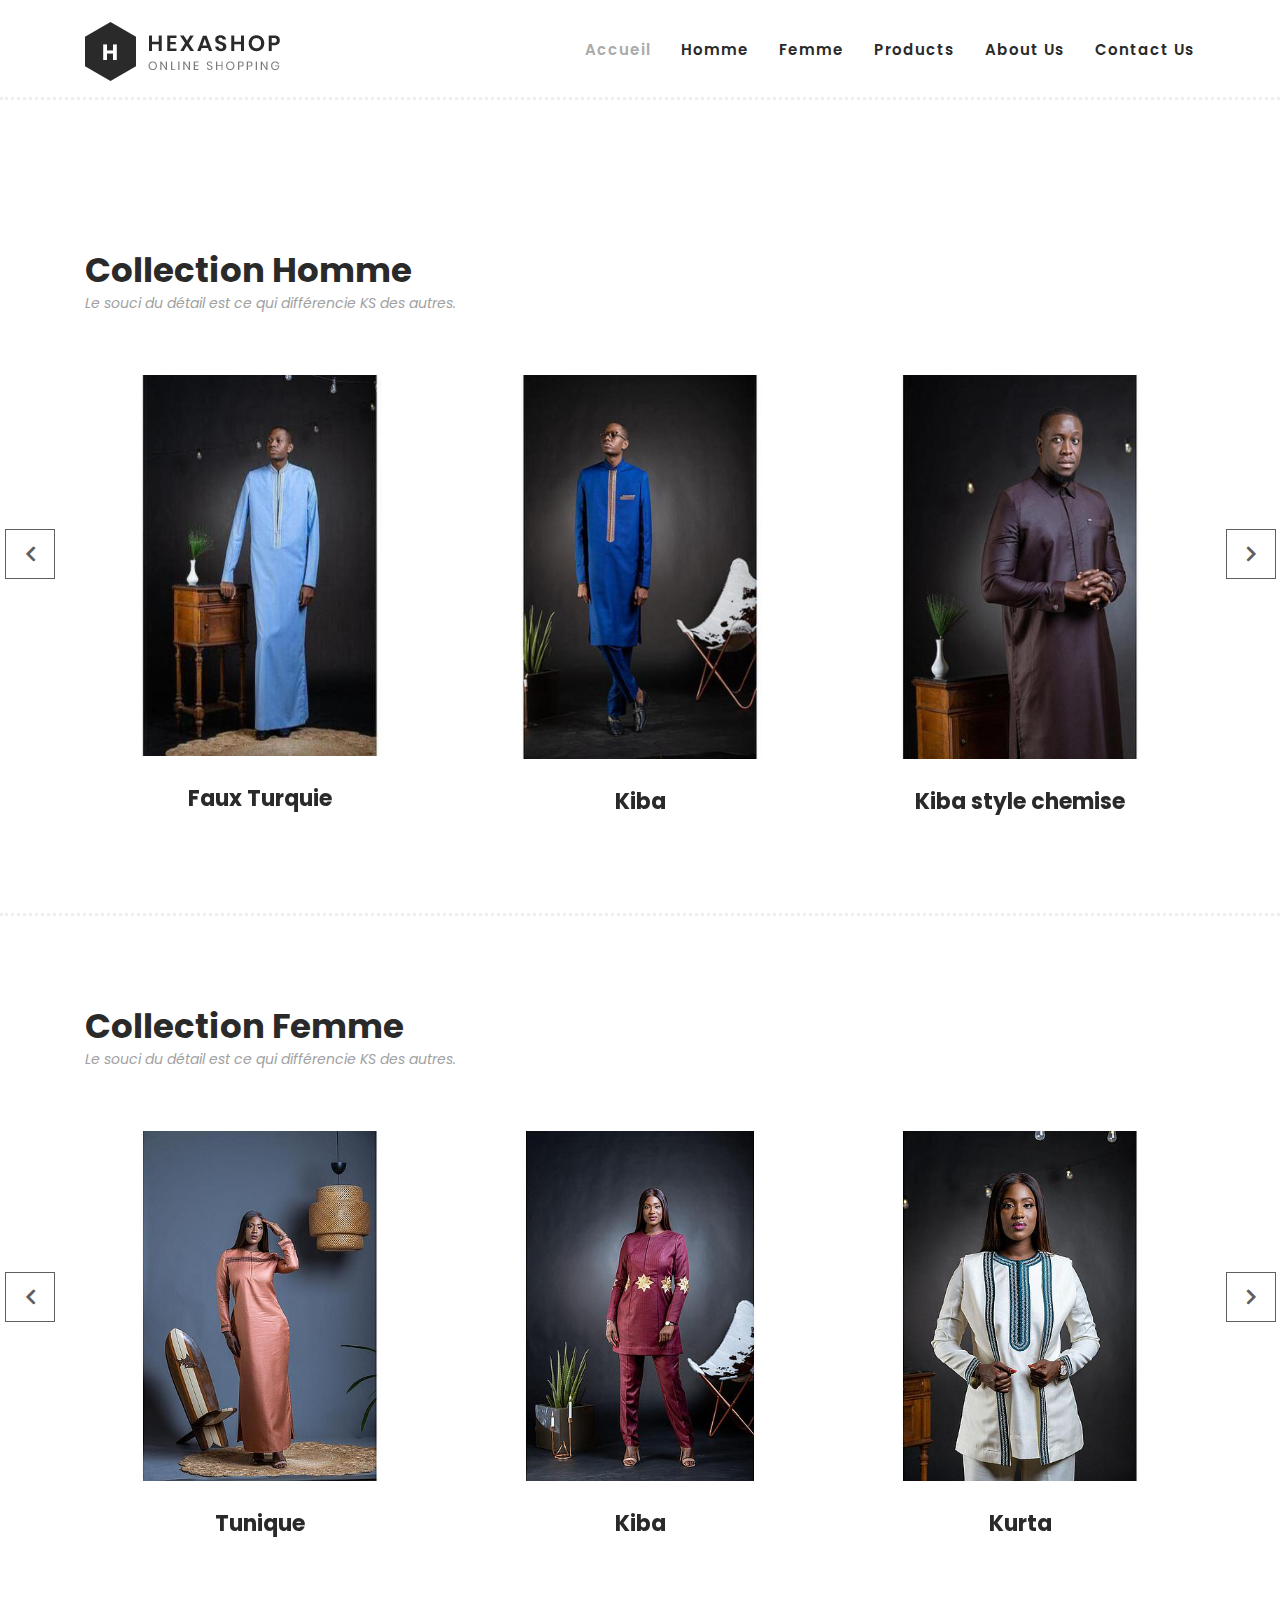
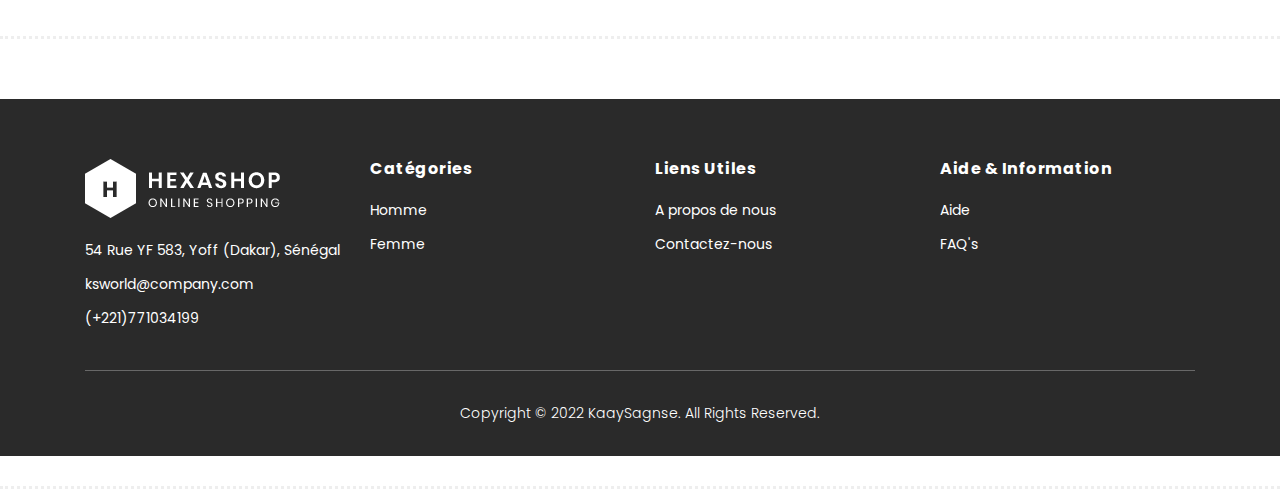
==== commit c414b1d5: "éditer menu de navigation" ====
--- a/index.html
+++ b/index.html
@@ -57,29 +57,16 @@
                         <!-- ***** Logo End ***** -->
                         <!-- ***** Menu Start ***** -->
                         <ul class="nav">
-                            <li class="scroll-to-section"><a href="#top" class="active">Home</a></li>
-                            <li class="scroll-to-section"><a href="#men">Men's</a></li>
-                            <li class="scroll-to-section"><a href="#women">Women's</a></li>
-                            <li class="scroll-to-section"><a href="#kids">Kid's</a></li>
-                            <li class="submenu">
-                                <a href="javascript:;">Pages</a>
-                                <ul>
-                                    <li><a href="about.html">About Us</a></li>
-                                    <li><a href="products.html">Products</a></li>
-                                    <li><a href="single-product.html">Single Product</a></li>
-                                    <li><a href="contact.html">Contact Us</a></li>
-                                </ul>
-                            </li>
-                            <li class="submenu">
-                                <a href="javascript:;">Features</a>
-                                <ul>
-                                    <li><a href="#">Features Page 1</a></li>
-                                    <li><a href="#">Features Page 2</a></li>
-                                    <li><a href="#">Features Page 3</a></li>
-                                    <li><a rel="nofollow" href="https://templatemo.com/page/4" target="_blank">Template Page 4</a></li>
-                                </ul>
-                            </li>
-                            <li class="scroll-to-section"><a href="#explore">Explore</a></li>
+                            <li class="scroll-to-section"><a href="#top" class="active">Accueil</a></li>
+                            <li class="scroll-to-section"><a href="#men">Homme</a></li>
+                            <li class="scroll-to-section"><a href="#women">Femme</a></li>
+                            <li><a href="products.html">Products</a></li>
+                            <li><a href="about.html">About Us</a></li>
+                           
+                            <li><a href="contact.html">Contact Us</a></li>
+                               
+                           
+                           
                         </ul>        
                         <a class='menu-trigger'>
                             <span>Menu</span>
@@ -94,111 +81,41 @@
 
     <!-- ***** Main Banner Area Start ***** -->
     <div class="main-banner" id="top">
-        <div class="container-fluid">
-            <div class="row">
-                <div class="col-lg-6">
-                    <div class="left-content">
-                        <div class="thumb">
-                            <div class="inner-content">
-                                <h4>We Are Hexashop</h4>
-                                <span>Awesome, clean &amp; creative HTML5 Template</span>
-                                <div class="main-border-button">
-                                    <a href="#">Purchase Now!</a>
-                                </div>
-                            </div>
-                            <img src="assets/images/left-banner-image.jpg" alt="">
-                        </div>
-                    </div>
-                </div>
-                <div class="col-lg-6">
-                    <div class="right-content">
-                        <div class="row">
-                            <div class="col-lg-6">
-                                <div class="right-first-image">
-                                    <div class="thumb">
-                                        <div class="inner-content">
-                                            <h4>Women</h4>
-                                            <span>Best Clothes For Women</span>
-                                        </div>
-                                        <div class="hover-content">
-                                            <div class="inner">
-                                                <h4>Women</h4>
-                                                <p>Lorem ipsum dolor sit amet, conservisii ctetur adipiscing elit incid.</p>
-                                                <div class="main-border-button">
-                                                    <a href="#">Discover More</a>
-                                                </div>
-                                            </div>
-                                        </div>
-                                        <img src="assets/images/baner-right-image-01.jpg">
-                                    </div>
-                                </div>
-                            </div>
-                            <div class="col-lg-6">
-                                <div class="right-first-image">
-                                    <div class="thumb">
-                                        <div class="inner-content">
-                                            <h4>Men</h4>
-                                            <span>Best Clothes For Men</span>
-                                        </div>
-                                        <div class="hover-content">
-                                            <div class="inner">
-                                                <h4>Men</h4>
-                                                <p>Lorem ipsum dolor sit amet, conservisii ctetur adipiscing elit incid.</p>
-                                                <div class="main-border-button">
-                                                    <a href="#">Discover More</a>
-                                                </div>
-                                            </div>
-                                        </div>
-                                        <img src="assets/images/baner-right-image-02.jpg">
-                                    </div>
-                                </div>
-                            </div>
-                            <div class="col-lg-6">
-                                <div class="right-first-image">
-                                    <div class="thumb">
-                                        <div class="inner-content">
-                                            <h4>Kids</h4>
-                                            <span>Best Clothes For Kids</span>
-                                        </div>
-                                        <div class="hover-content">
-                                            <div class="inner">
-                                                <h4>Kids</h4>
-                                                <p>Lorem ipsum dolor sit amet, conservisii ctetur adipiscing elit incid.</p>
-                                                <div class="main-border-button">
-                                                    <a href="#">Discover More</a>
-                                                </div>
-                                            </div>
-                                        </div>
-                                        <img src="assets/images/baner-right-image-03.jpg">
-                                    </div>
-                                </div>
-                            </div>
-                            <div class="col-lg-6">
-                                <div class="right-first-image">
-                                    <div class="thumb">
-                                        <div class="inner-content">
-                                            <h4>Accessories</h4>
-                                            <span>Best Trend Accessories</span>
-                                        </div>
-                                        <div class="hover-content">
-                                            <div class="inner">
-                                                <h4>Accessories</h4>
-                                                <p>Lorem ipsum dolor sit amet, conservisii ctetur adipiscing elit incid.</p>
-                                                <div class="main-border-button">
-                                                    <a href="#">Discover More</a>
-                                                </div>
-                                            </div>
-                                        </div>
-                                        <img src="assets/images/baner-right-image-04.jpg">
-                                    </div>
-                                </div>
-                            </div>
-                        </div>
-                    </div>
-                </div>
-            </div>
-        </div>
-    </div>
+      
+       <!-- <div id="demo" class="carousel slide" data-ride="carousel">
+
+            <!-- Indicators -->
+           <!-- <ul class="carousel-indicators">
+              <li data-target="#demo" data-slide-to="0" class="active"></li>
+              <li data-target="#demo" data-slide-to="1"></li>
+              <li data-target="#demo" data-slide-to="2"></li>
+            </ul> -->
+          
+            <!-- The slideshow -->
+            <!--<div class="carousel-inner">
+              <div class="carousel-item active">
+                <img src="assets/images/image_for_caroussel.jpg" alt="Los Angeles">
+              </div>
+              <div class="carousel-item">
+                <img src="assets/images/images(2).jpg" alt="Chicago">
+              </div>
+              <div class="carousel-item">
+                <img src="assets/images/ny.jpg" alt="New York">
+              </div>
+            </div>
+          
+            <!-- Left and right controls -->
+            <!--<a class="carousel-control-prev" href="#demo" data-slide="prev">
+              <span class="carousel-control-prev-icon"></span>
+            </a>
+            <a class="carousel-control-next" href="#demo" data-slide="next">
+              <span class="carousel-control-next-icon"></span>
+            </a>
+          
+          </div>   
+       
+
+    </div> 
     <!-- ***** Main Banner Area End ***** -->
 
     <!-- ***** Men Area Starts ***** -->
@@ -207,8 +124,8 @@
             <div class="row">
                 <div class="col-lg-6">
                     <div class="section-heading">
-                        <h2>Men's Latest</h2>
-                        <span>Details to details is what makes Hexashop different from the other themes.</span>
+                        <h2>Collection Homme</h2>
+                        <span>Le souci du détail est ce qui différencie KS des autres.</span>
                     </div>
                 </div>
             </div>
@@ -221,93 +138,60 @@
                             <div class="item">
                                 <div class="thumb">
                                     <div class="hover-content">
+                                       
+                                    </div>
+                                    <img src="assets/images/kiba_bleu.jpg" alt="">
+                                </div>
+                                <div class="down-content text-center" >
+                                    <h4>Faux Turquie</h4>
+                                    
+                                    
+                                </div>
+                            </div>
+                            <div class="item">
+                                <div class="thumb">
+                                    <div class="hover-content">
+                                       
+                                    </div>
+                                    <img src="assets/images/mens-02.jpg" alt="">
+                                </div>
+                                <div class="down-content">
+                                    <h4>Kiba</h4>
+                                    
+                                
+                                </div>
+                            </div>
+                            <div class="item">
+                                <div class="thumb">
+                                    <div class="hover-content">
                                         <ul>
-                                            <li><a href="single-product.html"><i class="fa fa-eye"></i></a></li>
-                                            <li><a href="single-product.html"><i class="fa fa-star"></i></a></li>
-                                            <li><a href="single-product.html"><i class="fa fa-shopping-cart"></i></a></li>
+                                           
+                                           
+                                            
+
+                                            
+
+                                           
+                                           
                                         </ul>
                                     </div>
-                                    <img src="assets/images/men-01.jpg" alt="">
-                                </div>
-                                <div class="down-content">
-                                    <h4>Classic Spring</h4>
-                                    <span>$120.00</span>
-                                    <ul class="stars">
-                                        <li><i class="fa fa-star"></i></li>
-                                        <li><i class="fa fa-star"></i></li>
-                                        <li><i class="fa fa-star"></i></li>
-                                        <li><i class="fa fa-star"></i></li>
-                                        <li><i class="fa fa-star"></i></li>
-                                    </ul>
-                                </div>
-                            </div>
-                            <div class="item">
-                                <div class="thumb">
-                                    <div class="hover-content">
-                                        <ul>
-                                            <li><a href="single-product.html"><i class="fa fa-eye"></i></a></li>
-                                            <li><a href="single-product.html"><i class="fa fa-star"></i></a></li>
-                                            <li><a href="single-product.html"><i class="fa fa-shopping-cart"></i></a></li>
-                                        </ul>
-                                    </div>
-                                    <img src="assets/images/men-02.jpg" alt="">
-                                </div>
-                                <div class="down-content">
-                                    <h4>Air Force 1 X</h4>
-                                    <span>$90.00</span>
-                                    <ul class="stars">
-                                        <li><i class="fa fa-star"></i></li>
-                                        <li><i class="fa fa-star"></i></li>
-                                        <li><i class="fa fa-star"></i></li>
-                                        <li><i class="fa fa-star"></i></li>
-                                        <li><i class="fa fa-star"></i></li>
-                                    </ul>
-                                </div>
-                            </div>
-                            <div class="item">
-                                <div class="thumb">
-                                    <div class="hover-content">
-                                        <ul>
-                                            <li><a href="single-product.html"><i class="fa fa-eye"></i></a></li>
-                                            <li><a href="single-product.html"><i class="fa fa-star"></i></a></li>
-                                            <li><a href="single-product.html"><i class="fa fa-shopping-cart"></i></a></li>
-                                        </ul>
-                                    </div>
-                                    <img src="assets/images/men-03.jpg" alt="">
-                                </div>
-                                <div class="down-content">
-                                    <h4>Love Nana ‘20</h4>
-                                    <span>$150.00</span>
-                                    <ul class="stars">
-                                        <li><i class="fa fa-star"></i></li>
-                                        <li><i class="fa fa-star"></i></li>
-                                        <li><i class="fa fa-star"></i></li>
-                                        <li><i class="fa fa-star"></i></li>
-                                        <li><i class="fa fa-star"></i></li>
-                                    </ul>
-                                </div>
-                            </div>
-                            <div class="item">
-                                <div class="thumb">
-                                    <div class="hover-content">
-                                        <ul>
-                                            <li><a href="single-product.html"><i class="fa fa-eye"></i></a></li>
-                                            <li><a href="single-product.html"><i class="fa fa-star"></i></a></li>
-                                            <li><a href="single-product.html"><i class="fa fa-shopping-cart"></i></a></li>
-                                        </ul>
-                                    </div>
-                                    <img src="assets/images/men-01.jpg" alt="">
-                                </div>
-                                <div class="down-content">
-                                    <h4>Classic Spring</h4>
-                                    <span>$120.00</span>
-                                    <ul class="stars">
-                                        <li><i class="fa fa-star"></i></li>
-                                        <li><i class="fa fa-star"></i></li>
-                                        <li><i class="fa fa-star"></i></li>
-                                        <li><i class="fa fa-star"></i></li>
-                                        <li><i class="fa fa-star"></i></li>
-                                    </ul>
+                                    <img src="assets/images/mens-03.jpg" alt="">
+                                </div>
+                                <div class="down-content">
+                                    <h4>Kiba style chemise</h4>
+                                   
+                                </div>
+                            </div>
+                            <div class="item">
+                                <div class="thumb">
+                                    <div class="hover-content">
+                                       
+                                    </div>
+                                    <img src="assets/images/keyfa-img(1).jpg" alt="">
+                                </div>
+                                <div class="down-content">
+                                    <h4>Grand Boubou</h4>
+                                   
                                 </div>
                             </div>
                         </div>
@@ -324,8 +208,8 @@
             <div class="row">
                 <div class="col-lg-6">
                     <div class="section-heading">
-                        <h2>Women's Latest</h2>
-                        <span>Details to details is what makes Hexashop different from the other themes.</span>
+                        <h2>Collection Femme</h2>
+                        <span>Le souci du détail est ce qui différencie KS des autres.</span>
                     </div>
                 </div>
             </div>
@@ -338,93 +222,49 @@
                             <div class="item">
                                 <div class="thumb">
                                     <div class="hover-content">
-                                        <ul>
-                                            <li><a href="single-product.html"><i class="fa fa-eye"></i></a></li>
-                                            <li><a href="single-product.html"><i class="fa fa-star"></i></a></li>
-                                            <li><a href="single-product.html"><i class="fa fa-shopping-cart"></i></a></li>
-                                        </ul>
-                                    </div>
-                                    <img src="assets/images/women-01.jpg" alt="">
-                                </div>
-                                <div class="down-content">
-                                    <h4>New Green Jacket</h4>
-                                    <span>$75.00</span>
-                                    <ul class="stars">
-                                        <li><i class="fa fa-star"></i></li>
-                                        <li><i class="fa fa-star"></i></li>
-                                        <li><i class="fa fa-star"></i></li>
-                                        <li><i class="fa fa-star"></i></li>
-                                        <li><i class="fa fa-star"></i></li>
-                                    </ul>
-                                </div>
-                            </div>
-                            <div class="item">
-                                <div class="thumb">
-                                    <div class="hover-content">
-                                        <ul>
-                                            <li><a href="single-product.html"><i class="fa fa-eye"></i></a></li>
-                                            <li><a href="single-product.html"><i class="fa fa-star"></i></a></li>
-                                            <li><a href="single-product.html"><i class="fa fa-shopping-cart"></i></a></li>
-                                        </ul>
-                                    </div>
-                                    <img src="assets/images/women-02.jpg" alt="">
-                                </div>
-                                <div class="down-content">
-                                    <h4>Classic Dress</h4>
-                                    <span>$45.00</span>
-                                    <ul class="stars">
-                                        <li><i class="fa fa-star"></i></li>
-                                        <li><i class="fa fa-star"></i></li>
-                                        <li><i class="fa fa-star"></i></li>
-                                        <li><i class="fa fa-star"></i></li>
-                                        <li><i class="fa fa-star"></i></li>
-                                    </ul>
-                                </div>
-                            </div>
-                            <div class="item">
-                                <div class="thumb">
-                                    <div class="hover-content">
-                                        <ul>
-                                            <li><a href="single-product.html"><i class="fa fa-eye"></i></a></li>
-                                            <li><a href="single-product.html"><i class="fa fa-star"></i></a></li>
-                                            <li><a href="single-product.html"><i class="fa fa-shopping-cart"></i></a></li>
-                                        </ul>
-                                    </div>
-                                    <img src="assets/images/women-03.jpg" alt="">
-                                </div>
-                                <div class="down-content">
-                                    <h4>Spring Collection</h4>
-                                    <span>$130.00</span>
-                                    <ul class="stars">
-                                        <li><i class="fa fa-star"></i></li>
-                                        <li><i class="fa fa-star"></i></li>
-                                        <li><i class="fa fa-star"></i></li>
-                                        <li><i class="fa fa-star"></i></li>
-                                        <li><i class="fa fa-star"></i></li>
-                                    </ul>
-                                </div>
-                            </div>
-                            <div class="item">
-                                <div class="thumb">
-                                    <div class="hover-content">
-                                        <ul>
-                                            <li><a href="single-product.html"><i class="fa fa-eye"></i></a></li>
-                                            <li><a href="single-product.html"><i class="fa fa-star"></i></a></li>
-                                            <li><a href="single-product.html"><i class="fa fa-shopping-cart"></i></a></li>
-                                        </ul>
-                                    </div>
-                                    <img src="assets/images/women-01.jpg" alt="">
-                                </div>
-                                <div class="down-content">
-                                    <h4>Classic Spring</h4>
-                                    <span>$120.00</span>
-                                    <ul class="stars">
-                                        <li><i class="fa fa-star"></i></li>
-                                        <li><i class="fa fa-star"></i></li>
-                                        <li><i class="fa fa-star"></i></li>
-                                        <li><i class="fa fa-star"></i></li>
-                                        <li><i class="fa fa-star"></i></li>
-                                    </ul>
+                                       
+                                    </div>
+                                    <img src="assets/images/530x530 (3) - Copie.jpg" alt="">
+                                </div>
+                                <div class="down-content">
+                                    <h4>Tunique</h4>
+                                    
+                                </div>
+                            </div>
+                            <div class="item">
+                                <div class="thumb">
+                                    <div class="hover-content">
+                                       
+                                    </div>
+                                    <img src="assets/images/530x530 (6).jpg" alt="">
+                                </div>
+                                <div class="down-content">
+                                    <h4>Kiba</h4>
+                                   
+                                </div>
+                            </div>
+                            <div class="item">
+                                <div class="thumb">
+                                    <div class="hover-content">
+                                       
+                                    </div>
+                                    <img src="assets/images/530x530 (7).jpg" alt="">
+                                </div>
+                                <div class="down-content">
+                                    <h4>Kurta</h4>
+                                    
+                                </div>
+                            </div>
+                            <div class="item">
+                                <div class="thumb">
+                                    <div class="hover-content">
+                                       
+                                    </div>
+                                    <img src="assets/images/530x530 (8).jpg" alt="">
+                                </div>
+                                <div class="down-content">
+                                    <h4>Makiba</h4>
+                                    
                                 </div>
                             </div>
                         </div>
@@ -436,308 +276,19 @@
     <!-- ***** Women Area Ends ***** -->
 
     <!-- ***** Kids Area Starts ***** -->
-    <section class="section" id="kids">
-        <div class="container">
-            <div class="row">
-                <div class="col-lg-6">
-                    <div class="section-heading">
-                        <h2>Kid's Latest</h2>
-                        <span>Details to details is what makes Hexashop different from the other themes.</span>
-                    </div>
-                </div>
-            </div>
-        </div>
-        <div class="container">
-            <div class="row">
-                <div class="col-lg-12">
-                    <div class="kid-item-carousel">
-                        <div class="owl-kid-item owl-carousel">
-                            <div class="item">
-                                <div class="thumb">
-                                    <div class="hover-content">
-                                        <ul>
-                                            <li><a href="single-product.html"><i class="fa fa-eye"></i></a></li>
-                                            <li><a href="single-product.html"><i class="fa fa-star"></i></a></li>
-                                            <li><a href="single-product.html"><i class="fa fa-shopping-cart"></i></a></li>
-                                        </ul>
-                                    </div>
-                                    <img src="assets/images/kid-01.jpg" alt="">
-                                </div>
-                                <div class="down-content">
-                                    <h4>School Collection</h4>
-                                    <span>$80.00</span>
-                                    <ul class="stars">
-                                        <li><i class="fa fa-star"></i></li>
-                                        <li><i class="fa fa-star"></i></li>
-                                        <li><i class="fa fa-star"></i></li>
-                                        <li><i class="fa fa-star"></i></li>
-                                        <li><i class="fa fa-star"></i></li>
-                                    </ul>
-                                </div>
-                            </div>
-                            <div class="item">
-                                <div class="thumb">
-                                    <div class="hover-content">
-                                        <ul>
-                                            <li><a href="single-product.html"><i class="fa fa-eye"></i></a></li>
-                                            <li><a href="single-product.html"><i class="fa fa-star"></i></a></li>
-                                            <li><a href="single-product.html"><i class="fa fa-shopping-cart"></i></a></li>
-                                        </ul>
-                                    </div>
-                                    <img src="assets/images/kid-02.jpg" alt="">
-                                </div>
-                                <div class="down-content">
-                                    <h4>Summer Cap</h4>
-                                    <span>$12.00</span>
-                                    <ul class="stars">
-                                        <li><i class="fa fa-star"></i></li>
-                                        <li><i class="fa fa-star"></i></li>
-                                        <li><i class="fa fa-star"></i></li>
-                                        <li><i class="fa fa-star"></i></li>
-                                        <li><i class="fa fa-star"></i></li>
-                                    </ul>
-                                </div>
-                            </div>
-                            <div class="item">
-                                <div class="thumb">
-                                    <div class="hover-content">
-                                        <ul>
-                                            <li><a href="single-product.html"><i class="fa fa-eye"></i></a></li>
-                                            <li><a href="single-product.html"><i class="fa fa-star"></i></a></li>
-                                            <li><a href="single-product.html"><i class="fa fa-shopping-cart"></i></a></li>
-                                        </ul>
-                                    </div>
-                                    <img src="assets/images/kid-03.jpg" alt="">
-                                </div>
-                                <div class="down-content">
-                                    <h4>Classic Kid</h4>
-                                    <span>$30.00</span>
-                                    <ul class="stars">
-                                        <li><i class="fa fa-star"></i></li>
-                                        <li><i class="fa fa-star"></i></li>
-                                        <li><i class="fa fa-star"></i></li>
-                                        <li><i class="fa fa-star"></i></li>
-                                        <li><i class="fa fa-star"></i></li>
-                                    </ul>
-                                </div>
-                            </div>
-                            <div class="item">
-                                <div class="thumb">
-                                    <div class="hover-content">
-                                        <ul>
-                                            <li><a href="single-product.html"><i class="fa fa-eye"></i></a></li>
-                                            <li><a href="single-product.html"><i class="fa fa-star"></i></a></li>
-                                            <li><a href="single-product.html"><i class="fa fa-shopping-cart"></i></a></li>
-                                        </ul>
-                                    </div>
-                                    <img src="assets/images/kid-01.jpg" alt="">
-                                </div>
-                                <div class="down-content">
-                                    <h4>Classic Spring</h4>
-                                    <span>$120.00</span>
-                                    <ul class="stars">
-                                        <li><i class="fa fa-star"></i></li>
-                                        <li><i class="fa fa-star"></i></li>
-                                        <li><i class="fa fa-star"></i></li>
-                                        <li><i class="fa fa-star"></i></li>
-                                        <li><i class="fa fa-star"></i></li>
-                                    </ul>
-                                </div>
-                            </div>
-                        </div>
-                    </div>
-                </div>
-            </div>
-        </div>
-    </section>
+    
     <!-- ***** Kids Area Ends ***** -->
 
     <!-- ***** Explore Area Starts ***** -->
-    <section class="section" id="explore">
-        <div class="container">
-            <div class="row">
-                <div class="col-lg-6">
-                    <div class="left-content">
-                        <h2>Explore Our Products</h2>
-                        <span>You are allowed to use this HexaShop HTML CSS template. You can feel free to modify or edit this layout. You can convert this template as any kind of ecommerce CMS theme as you wish.</span>
-                        <div class="quote">
-                            <i class="fa fa-quote-left"></i><p>You are not allowed to redistribute this template ZIP file on any other website.</p>
-                        </div>
-                        <p>There are 5 pages included in this HexaShop Template and we are providing it to you for absolutely free of charge at our TemplateMo website. There are web development costs for us.</p>
-                        <p>If this template is beneficial for your website or business, please kindly <a rel="nofollow" href="https://paypal.me/templatemo" target="_blank">support us</a> a little via PayPal. Please also tell your friends about our great website. Thank you.</p>
-                        <div class="main-border-button">
-                            <a href="products.html">Discover More</a>
-                        </div>
-                    </div>
-                </div>
-                <div class="col-lg-6">
-                    <div class="right-content">
-                        <div class="row">
-                            <div class="col-lg-6">
-                                <div class="leather">
-                                    <h4>Leather Bags</h4>
-                                    <span>Latest Collection</span>
-                                </div>
-                            </div>
-                            <div class="col-lg-6">
-                                <div class="first-image">
-                                    <img src="assets/images/explore-image-01.jpg" alt="">
-                                </div>
-                            </div>
-                            <div class="col-lg-6">
-                                <div class="second-image">
-                                    <img src="assets/images/explore-image-02.jpg" alt="">
-                                </div>
-                            </div>
-                            <div class="col-lg-6">
-                                <div class="types">
-                                    <h4>Different Types</h4>
-                                    <span>Over 304 Products</span>
-                                </div>
-                            </div>
-                        </div>
-                    </div>
-                </div>
-            </div>
-        </div>
-    </section>
+    
     <!-- ***** Explore Area Ends ***** -->
 
     <!-- ***** Social Area Starts ***** -->
-    <section class="section" id="social">
-        <div class="container">
-            <div class="row">
-                <div class="col-lg-12">
-                    <div class="section-heading">
-                        <h2>Social Media</h2>
-                        <span>Details to details is what makes Hexashop different from the other themes.</span>
-                    </div>
-                </div>
-            </div>
-        </div>
-        <div class="container">
-            <div class="row images">
-                <div class="col-2">
-                    <div class="thumb">
-                        <div class="icon">
-                            <a href="http://instagram.com">
-                                <h6>Fashion</h6>
-                                <i class="fa fa-instagram"></i>
-                            </a>
-                        </div>
-                        <img src="assets/images/instagram-01.jpg" alt="">
-                    </div>
-                </div>
-                <div class="col-2">
-                    <div class="thumb">
-                        <div class="icon">
-                            <a href="http://instagram.com">
-                                <h6>New</h6>
-                                <i class="fa fa-instagram"></i>
-                            </a>
-                        </div>
-                        <img src="assets/images/instagram-02.jpg" alt="">
-                    </div>
-                </div>
-                <div class="col-2">
-                    <div class="thumb">
-                        <div class="icon">
-                            <a href="http://instagram.com">
-                                <h6>Brand</h6>
-                                <i class="fa fa-instagram"></i>
-                            </a>
-                        </div>
-                        <img src="assets/images/instagram-03.jpg" alt="">
-                    </div>
-                </div>
-                <div class="col-2">
-                    <div class="thumb">
-                        <div class="icon">
-                            <a href="http://instagram.com">
-                                <h6>Makeup</h6>
-                                <i class="fa fa-instagram"></i>
-                            </a>
-                        </div>
-                        <img src="assets/images/instagram-04.jpg" alt="">
-                    </div>
-                </div>
-                <div class="col-2">
-                    <div class="thumb">
-                        <div class="icon">
-                            <a href="http://instagram.com">
-                                <h6>Leather</h6>
-                                <i class="fa fa-instagram"></i>
-                            </a>
-                        </div>
-                        <img src="assets/images/instagram-05.jpg" alt="">
-                    </div>
-                </div>
-                <div class="col-2">
-                    <div class="thumb">
-                        <div class="icon">
-                            <a href="http://instagram.com">
-                                <h6>Bag</h6>
-                                <i class="fa fa-instagram"></i>
-                            </a>
-                        </div>
-                        <img src="assets/images/instagram-06.jpg" alt="">
-                    </div>
-                </div>
-            </div>
-        </div>
-    </section>
+   
     <!-- ***** Social Area Ends ***** -->
 
     <!-- ***** Subscribe Area Starts ***** -->
-    <div class="subscribe">
-        <div class="container">
-            <div class="row">
-                <div class="col-lg-8">
-                    <div class="section-heading">
-                        <h2>By Subscribing To Our Newsletter You Can Get 30% Off</h2>
-                        <span>Details to details is what makes Hexashop different from the other themes.</span>
-                    </div>
-                    <form id="subscribe" action="" method="get">
-                        <div class="row">
-                          <div class="col-lg-5">
-                            <fieldset>
-                              <input name="name" type="text" id="name" placeholder="Your Name" required="">
-                            </fieldset>
-                          </div>
-                          <div class="col-lg-5">
-                            <fieldset>
-                              <input name="email" type="text" id="email" pattern="[^ @]*@[^ @]*" placeholder="Your Email Address" required="">
-                            </fieldset>
-                          </div>
-                          <div class="col-lg-2">
-                            <fieldset>
-                              <button type="submit" id="form-submit" class="main-dark-button"><i class="fa fa-paper-plane"></i></button>
-                            </fieldset>
-                          </div>
-                        </div>
-                    </form>
-                </div>
-                <div class="col-lg-4">
-                    <div class="row">
-                        <div class="col-6">
-                            <ul>
-                                <li>Store Location:<br><span>Sunny Isles Beach, FL 33160, United States</span></li>
-                                <li>Phone:<br><span>010-020-0340</span></li>
-                                <li>Office Location:<br><span>North Miami Beach</span></li>
-                            </ul>
-                        </div>
-                        <div class="col-6">
-                            <ul>
-                                <li>Work Hours:<br><span>07:30 AM - 9:30 PM Daily</span></li>
-                                <li>Email:<br><span>info@company.com</span></li>
-                                <li>Social Media:<br><span><a href="#">Facebook</a>, <a href="#">Instagram</a>, <a href="#">Behance</a>, <a href="#">Linkedin</a></span></li>
-                            </ul>
-                        </div>
-                    </div>
-                </div>
-            </div>
-        </div>
-    </div>
+    
     <!-- ***** Subscribe Area Ends ***** -->
     
     <!-- ***** Footer Start ***** -->
@@ -750,49 +301,42 @@
                             <img src="assets/images/white-logo.png" alt="hexashop ecommerce templatemo">
                         </div>
                         <ul>
-                            <li><a href="#">16501 Collins Ave, Sunny Isles Beach, FL 33160, United States</a></li>
-                            <li><a href="#">hexashop@company.com</a></li>
-                            <li><a href="#">010-020-0340</a></li>
+                            <li><a href="#">54 Rue YF 583, Yoff (Dakar), Sénégal</a></li>
+                            <li><a href="#">ksworld@company.com</a></li>
+                            <li><a href="#">(+221)771034199</a></li>
                         </ul>
                     </div>
                 </div>
                 <div class="col-lg-3">
-                    <h4>Shopping &amp; Categories</h4>
+                    <h4>Catégories</h4>
                     <ul>
-                        <li><a href="#">Men’s Shopping</a></li>
-                        <li><a href="#">Women’s Shopping</a></li>
-                        <li><a href="#">Kid's Shopping</a></li>
+                        <li><a href="#">Homme</a></li>
+                        <li><a href="#">Femme</a></li>
+                        
                     </ul>
                 </div>
                 <div class="col-lg-3">
-                    <h4>Useful Links</h4>
+                    <h4>Liens Utiles</h4>
                     <ul>
-                        <li><a href="#">Homepage</a></li>
-                        <li><a href="#">About Us</a></li>
-                        <li><a href="#">Help</a></li>
-                        <li><a href="#">Contact Us</a></li>
+                       
+                        <li><a href="about.html">A propos de nous</a></li>
+                        <li><a href="contact.html">Contactez-nous</a></li>
                     </ul>
                 </div>
                 <div class="col-lg-3">
-                    <h4>Help &amp; Information</h4>
+                    <h4>Aide &amp; Information</h4>
                     <ul>
-                        <li><a href="#">Help</a></li>
+                        <li><a href="#">Aide</a></li>
                         <li><a href="#">FAQ's</a></li>
-                        <li><a href="#">Shipping</a></li>
-                        <li><a href="#">Tracking ID</a></li>
+                       
                     </ul>
                 </div>
                 <div class="col-lg-12">
                     <div class="under-footer">
-                        <p>Copyright © 2022 HexaShop Co., Ltd. All Rights Reserved. 
+                        <p>Copyright © 2022 KaaySagnse. All Rights Reserved. 
                         
-                        <br>Design: <a href="https://templatemo.com" target="_parent" title="free css templates">TemplateMo</a></p>
-                        <ul>
-                            <li><a href="#"><i class="fa fa-facebook"></i></a></li>
-                            <li><a href="#"><i class="fa fa-twitter"></i></a></li>
-                            <li><a href="#"><i class="fa fa-linkedin"></i></a></li>
-                            <li><a href="#"><i class="fa fa-behance"></i></a></li>
-                        </ul>
+                       
+                        
                     </div>
                 </div>
             </div>
--- a/assets/css/templatemo-hexashop.css
+++ b/assets/css/templatemo-hexashop.css
@@ -789,6 +789,7 @@
   color: #2a2a2a;
   font-weight: 700;
   margin-bottom: 8px;
+  text-align: center;
 }
 
 #men .item .down-content span {
@@ -943,6 +944,7 @@
   position: relative;
   z-index: 3;
   background-color: #fff;
+  
 }
 
 #women .item .down-content h4 {
@@ -950,6 +952,7 @@
   color: #2a2a2a;
   font-weight: 700;
   margin-bottom: 8px;
+  text-align: center;
 }
 
 #women .item .down-content span {
